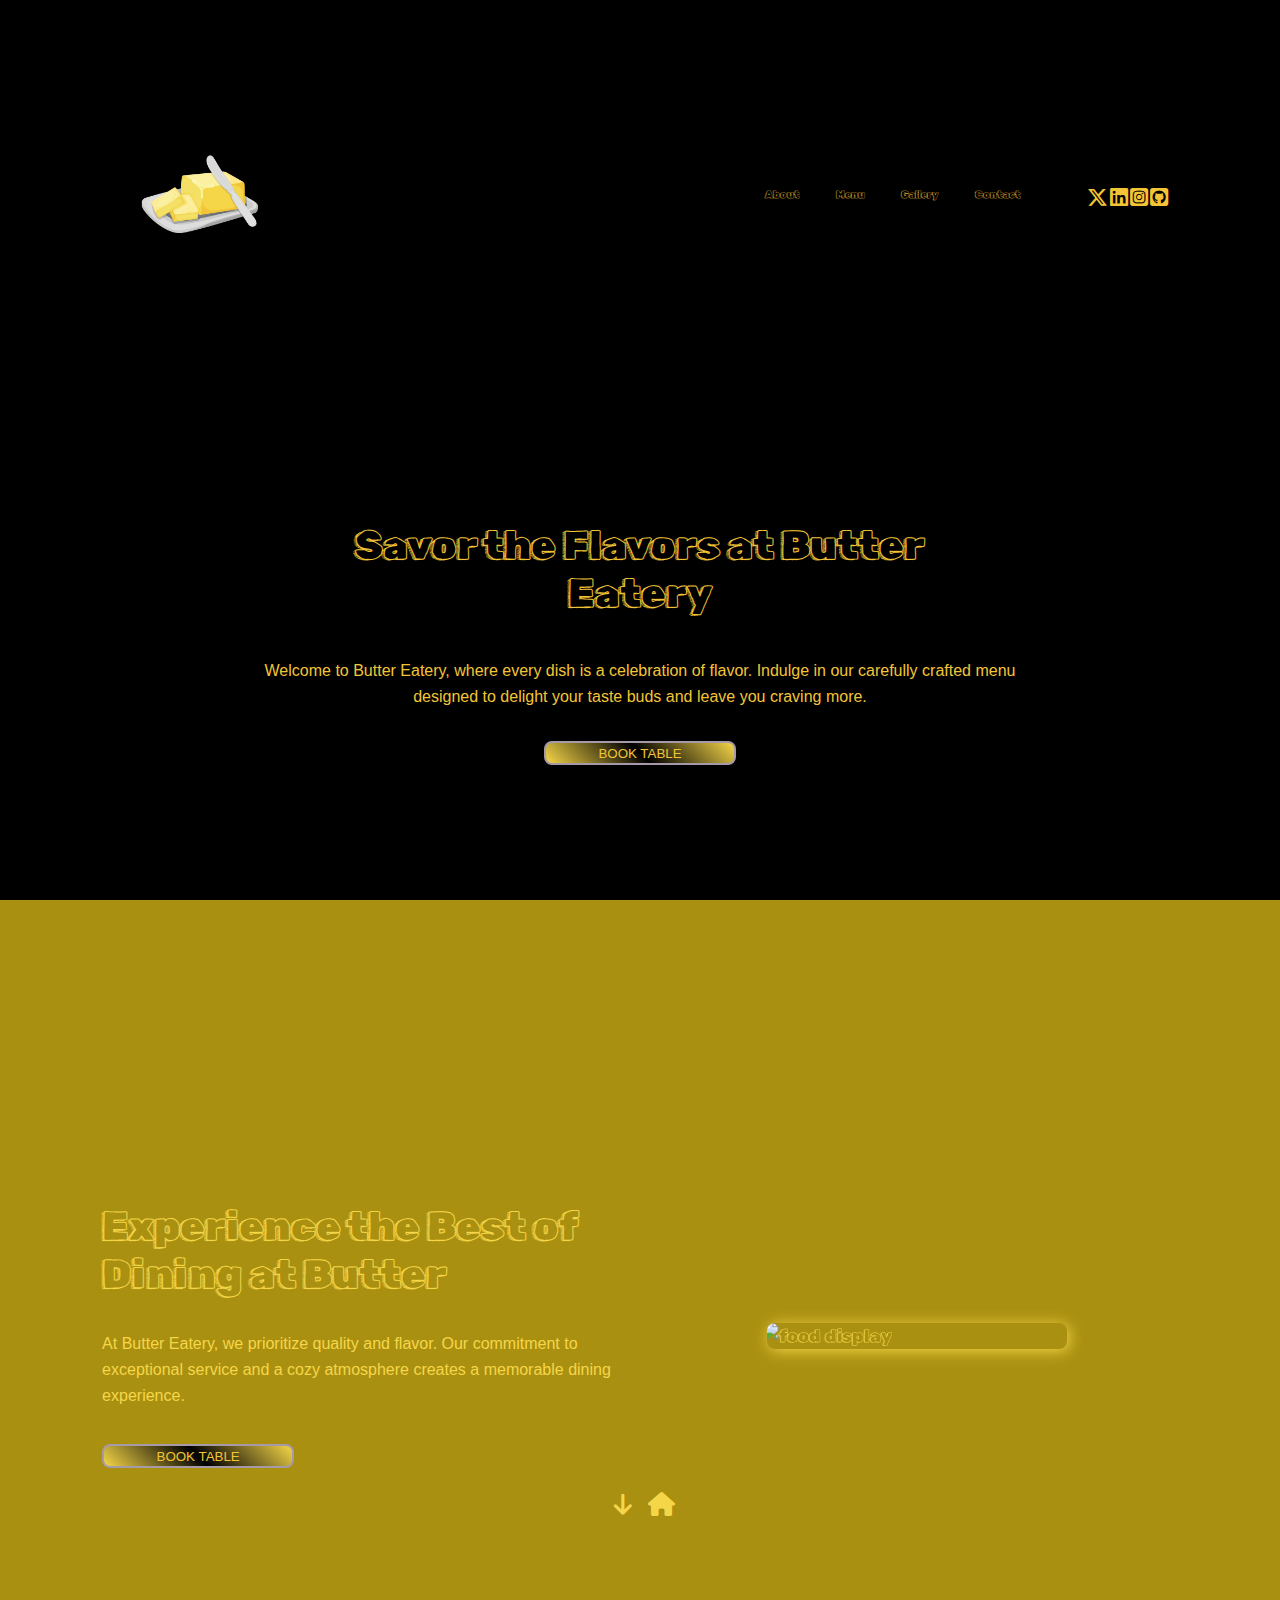
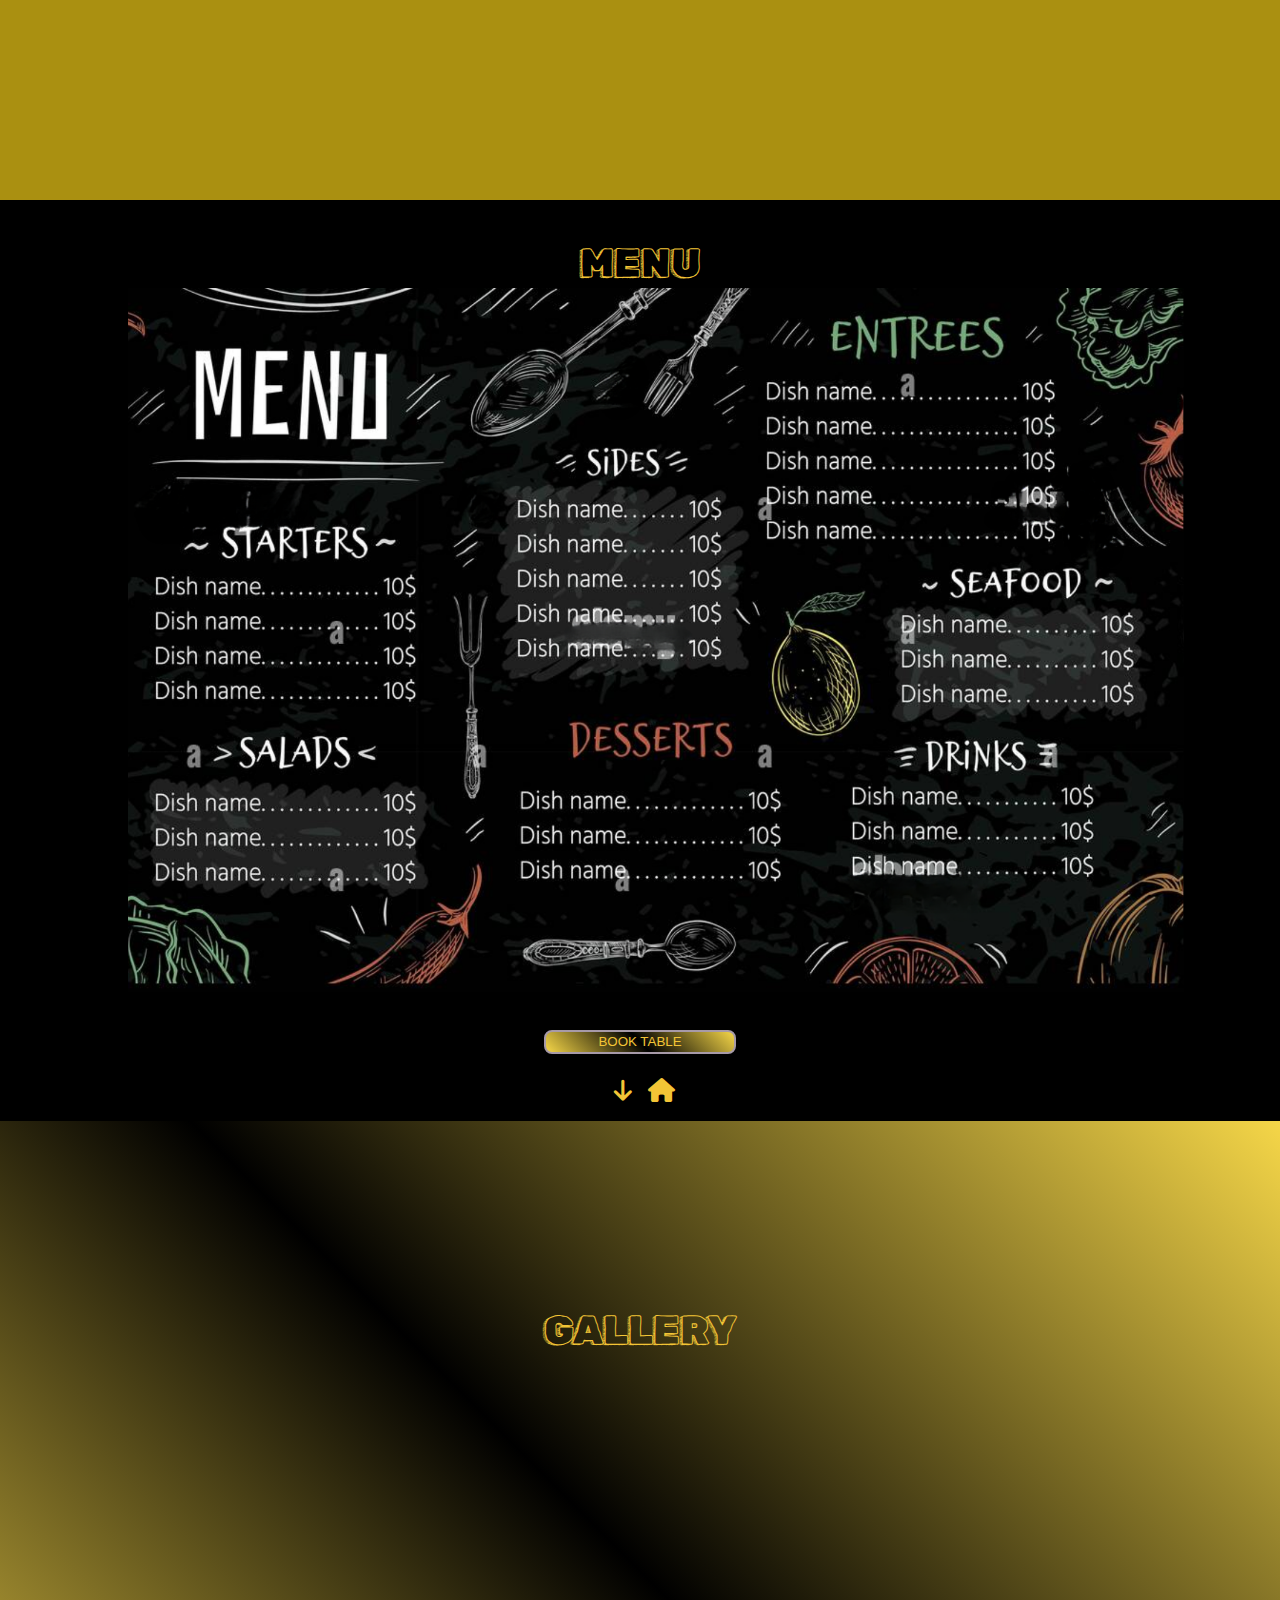
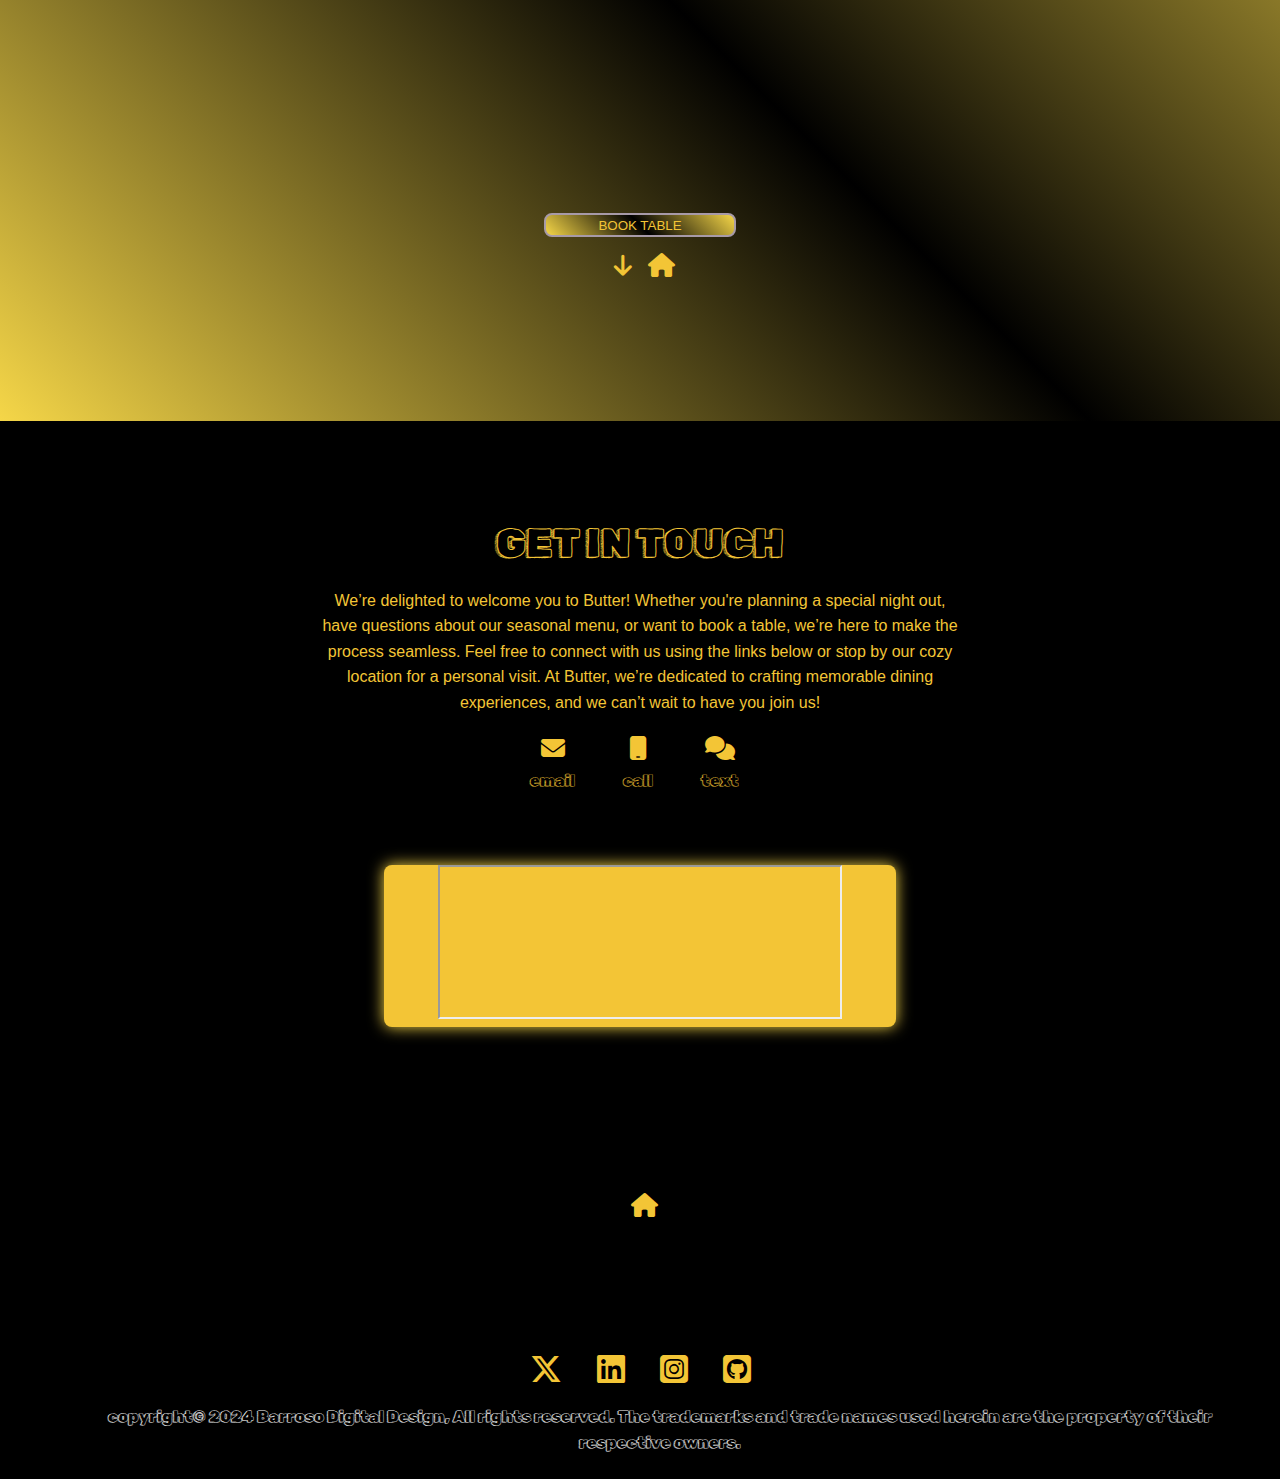
==== index.html @ 07444aaa "initial commit" ====
<!DOCTYPE HTML>
<html>
	<head>
		<title>Butter Eatery</title>
		<meta charset="utf-8" />
		<meta name="Barroso Digital Design" content="Website design and development brand">
		<meta http-equiv="content-type" content="text/html;charset=utf-8" />
		<meta name="viewport" content="width=device-width, initial-scale=1, user-scalable=no" />
		<link rel="preconnect" href="https://fonts.googleapis.com">
		<link rel="preconnect" href="https://fonts.gstatic.com" crossorigin>
		<link href="https://fonts.googleapis.com/css2?family=Rubik+Doodle+Shadow&display=swap" rel="stylesheet">
		<link href="https://fonts.googleapis.com/css2?family=Source+Code+Pro:wght@600&display=swap" rel="stylesheet">
		<link rel="stylesheet" href="https://cdnjs.cloudflare.com/ajax/libs/font-awesome/6.5.2/css/all.min.css">
		<link rel="stylesheet" href="normalize.css">
		<link rel="stylesheet" href="style.css"/>
		<noscript><link rel="stylesheet" href="assets/css/noscript.css" /></noscript>
		<script src="/main.js"></script>
	</head>
	<body class="is-preload">
		<!-- Header -->

		
		<section id="home">

			<header>
				<nav id="navBar">
					<div class="logoContainer">
						<div  class="myLogo">
							<span><img src="images/butterSiteLogo.png" alt=""></span>
							<!-- <img src="images/barrosodigitallogopng.png" alt=""> -->
						</div>
					</div>
					<div class="desktop">
						<ul>
							<li><a href="#about">About</a></li>
							<!-- <li><a href="#faq" >FAQs</a></li> -->
							<li><a href="#services">Menu</a></li>
							<li><a href="#gallery">Gallery</a></li>
							<li><a href="#contactMe" >Contact</a></li>
							<!-- <li><a href="spanish.html" >Espa&ntilde;ol</a></li> -->
							<div class="faFonts">
								<a href="https://x.com/dannydevelops82" target="_blank"  rel="noopener" class="fa-brands fa-x-twitter fa-2x"><span class="label"></span></a>
								<a href="https://www.linkedin.com/in/daniel-barroso82/" target="_blank"  rel="noopener" class="fa-brands fa-linkedin fa-2x"><span class="label"></span></a>
								<a href="https://www.instagram.com/danny.develops" class="fa-brands fa-square-instagram fa-2x" target="_blank"  rel="noopener"><span class="label"></span></a>
								<a href="https://github.com/barroso2223" target="_blank"  rel="noopener" class="fa-brands fa-square-github fa-2x"><span class="label"></span></a>
							</div>
						</ul> 
					</div>
	
					<!-- <div class="hamburgerMenu"><i class="fa fa-bars" aria-hidden="true"></i>
						<div class="hamburgerMenuCard">
							<div class="hamburgerContent">
								<ul>
									<li><a href="#about">Why Me</a></li>
									<li><a href="#faq" >FAQs</a></li>
									<li><a href="#packages">Our Plans</a></li>
									<li><a href="#contactMe" >Contact</a></li>
									<li><a href="spanish.html" >Espa&ntilde;ol</a></li>
									<li><a href="https://x.com/dannydevelops82" target="_blank"  rel="noopener" class="fa-brands fa-x-twitter fa-2x"><span class="label"></span></a></li>
									<li><a href="https://www.linkedin.com/in/daniel-barroso82/" target="_blank"  rel="noopener" class="fa-brands fa-linkedin fa-2x"><span class="label"></span></a></li>
									<li><a href="https://www.instagram.com/danny.develops" class="fa-brands fa-square-instagram fa-2x" target="_blank"  rel="noopener"><span class="label"></span></a></li>
									<li><a href="https://github.com/barroso2223" target="_blank"  rel="noopener" class="fa-brands fa-square-github fa-2x"><span class="label"></span></a></li>
								</ul>
							</div>
						</div>
					</div> -->
				</nav>
			</header>
			<div class="container">
                <!-- <div class="splitLeft">
                    <div class="imgContainer">
                        <span class="image fit"><img src="images/6.png" alt="" /></span>
                    </div>
					
                </div> -->
				<div class="main">
					<h1>Savor the Flavors at Butter Eatery</h1>
					<p>Welcome to Butter Eatery, where every dish is a celebration of flavor. Indulge in our carefully crafted menu designed to delight your taste buds and leave you craving more.</p>
                    <button class="themeBtn">
						<div>
							<a href="#contactMe" >BOOK TABLE</a>
						</div>
					</button>
				</div>
			</div>

			<!-- <video src="videos/Tattoing2.mp4" autoplay muted loop playsinline></video> -->
			<!-- <video src="Videos/WebdevelopmentlargenewWebm.webm" autoplay muted loop playsinline></video> -->
			 
		</section>
			

		<!-- about -->
		<section id="about">
			<div class="split">
				<div class="splitLeft">
					<h2>Experience the Best of Dining at Butter</h2>
					<p>At Butter Eatery, we prioritize quality and flavor. Our commitment to exceptional service and a cozy atmosphere creates a memorable dining experience.</p>
					<button class="themeBtn">
						<div><a href="#contactMe" >BOOK TABLE</a></div>
						
					</button>
				</div>
				<div class="splitRight">
					<div class="imgCard">
						<img src="images/butterySpread.png" alt="food display">
					</div>
						
					
				</div>
			</div>
			<ul id="nextPageIcons">
				<li><a href="#services" id="downArrow" class="fa fa-arrow-down"></a></li>
				<li><a href="#home" id="faHome" class="fa fa-home"></a></li>
			</ul>
		</section>

		<!-- services -->
		<section id="services">
<!-- 
            <video src="videos/tatnpierce.mp4" autoplay muted loop playsinline></video> -->
			<!-- <video src="Videos/WebdevelopmentlargenewWebm.webm" autoplay muted loop playsinline></video> -->

			<div class="split">
				<div class="title main">
					<h2>MENU</h2> 
					<div class="menuCard">
						<div>
							<span><img src="images/menu1.png" alt="menu"></span>
						</div>
					</div>
					<button class="themeBtn">
						<div><a href="#contactMe" >BOOK TABLE</a></div>
						
					</button>
				</div>
				
			</div>
			<ul id="nextPageIcons">
				<li><a href="#gallery" id="downArrow" class="fa fa-arrow-down"></a></li>
				<li><a href="#home" id="faHome" class="fa fa-home"></a></li>
			</ul>
		</section>

		<!-- <div class="borderShape"></div> -->
		
		<section id="gallery">
			<div>
				<div>
					<h2>GALLERY</h2>
					<div class="wrapperContainer">
						<div class="wrapper"> 
							<div class="itemLeft item1 itemCard"><img src="images/food1.png" srcset="" loading="lazy" decoding="async" alt="cake image"></div> 
							<div class="itemLeft item2 itemCard"><img src="images/food2.png" loading="lazy" decoding="async" alt="cake image"></div> 
							<div class="itemLeft item3 itemCard"><img src="images/food3.png" loading="lazy" decoding="async" alt="cake image"></div> 
							<div class="itemLeft item4 itemCard"><img src="images/food4.png" loading="lazy" decoding="async" alt="cake image"></div> 
							<div class="itemLeft item5 itemCard"><img src="images/food5.png" loading="lazy" decoding="async" alt="cake image"></div> 
							<div class="itemLeft item6 itemCard"><img src="images/food6.png" loading="lazy" decoding="async" alt="cake image"></div> 
							<div class="itemLeft item7 itemCard"><img src="images/food7.png" loading="lazy" decoding="async" alt="cake image"></div> 
							<div class="itemLeft item8 itemCard"><img src="images/food8.png" loading="lazy" decoding="async" alt="cake image"></div> 
						</div> 
						
						<div class="wrapper"> 
							<div class="itemRight item1 itemCard"><img src="images/food1.png" loading="lazy" decoding="async" alt="cake image"></div> 
							<div class="itemRight item2 itemCard"><img src="images/food2.png" loading="lazy" decoding="async" alt="cake image"></div> 
							<div class="itemRight item3 itemCard"><img src="images/food3.png" loading="lazy" decoding="async" alt="cake image"></div> 
							<div class="itemRight item4 itemCard"><img src="images/food4.png" loading="lazy" decoding="async" alt="cake image"></div> 
							<div class="itemRight item5 itemCard"><img src="images/food5.png" loading="lazy" decoding="async" alt="cake image"></div> 
							<div class="itemRight item6 itemCard"><img src="images/food6.png" loading="lazy" decoding="async" alt="cake image"></div> 
							<div class="itemRight item7 itemCard"><img src="images/food7.png" loading="lazy" decoding="async" alt="cake image"></div>
							<div class="itemRight item8 itemCard"><img src="images/food8.png" loading="lazy" decoding="async" alt="cake image"></div> 
						</div>
					</div>
					<button class="themeBtn">
						<div><a href="#contactMe" >BOOK TABLE</a></div>
						
					</button>
				</div>
				
			</div>
			
			<!-- <div class="galleryGrid">
				<div class="galleryCard">
					<img src="images/1.png" alt="">
				</div>
				<div class="galleryCard">
					<img src="images/2_1.png" alt="">
				</div>
				<div class="galleryCard">
					<img src="images/3.png" alt="">
				</div>
				<div class="galleryCard">
					<img src="images/4_1.png" alt="">
				</div>
			</div> -->
			<ul id="nextPageIcons">
				<li><a href="#contactMe" id="downArrow" class="fa fa-arrow-down"></a></li>
				<li><a href="#home" id="faHome" class="fa fa-home"></a></li>
			</ul>
		</section>

		<!-- faq -->
		<!-- <section id="faq" class="main style2">
            <h2>FAQs</h2>
			<div class="accordion">
				<div>
					<input type="checkbox" name="faqAccordion" id="question1" class="accordionInput" checked>
                    <label class="accordionLabel" for="question1">1. “I’m not sure if I need a new website right now.”</label>
                    <div class="accordionContent">
                        <p>Your website is the digital storefront of your business. If it’s not making a great first impression, you’re losing potential customers. Let’s chat and see how a fresh, modern design could drive more business your way.</p>
                    </div>
				</div>
				<div>
					<input type="checkbox" name="faqAccordion" id="question2" class="accordionInput">
                    <label class="accordionLabel" for="question2">2. “I don’t have the budget for a new website.”</label>
                    <div class="accordionContent">
                        <p>A great website doesn’t have to break the bank. We offer scalable solutions tailored to fit your budget, ensuring you get the most value for your investment. Let’s discuss options that work for you.</p>
                    </div>
				</div>
				<div>
					<input type="checkbox" name="faqAccordion" id="question3" class="accordionInput">
                    <label class="accordionLabel" for="question3">3. “I can build my own website using a template.”</label>
                    <div class="accordionContent">
                        <p>Templates are great for getting started, but they can only take you so far. Our custom designs are built to reflect your unique brand and drive results. A consultation will show you the difference a professional touch can make.</p>
                    </div>
				</div>
				<div>
					<input type="checkbox" name="faqAccordion" id="question4" class="accordionInput">
                    <label class="accordionLabel" for="question4">4. “I’m worried about the time it will take to build a new site.”</label>
                    <div class="accordionContent">
                        <p>We understand that your time is valuable. Our streamlined process ensures that your new website is delivered efficiently without compromising quality. Let’s talk about a timeline that works for you.</p>
                    </div>
				</div>
				<div>
					<input type="checkbox" name="faqAccordion" id="question5" class="accordionInput">
                    <label class="accordionLabel" for="question5">5. “I’ve worked with other designers before and wasn’t satisfied.”</label>
                    <div class="accordionContent">
                        <p>We get it, finding the right fit can be challenging. Our approach is different: We listen, collaborate, and keep you in the loop every step of the way. Let’s meet and see if we're the right match to bring your vision to life.</p>
                    </div>
				</div>
				<div>
					<input type="checkbox" name="faqAccordion" id="question6" class="accordionInput">
                    <label class="accordionLabel" for="question6">6. “My current website works fine; why change it?”</label>
                    <div class="accordionContent">
                        <p>A website that “works fine” is missing opportunities to excel. In today’s competitive market, you need a site that not only works but stands out. Let’s discuss how we can elevate your online presence.</p>
                    </div>
				</div>
				<div>
					<input type="checkbox" name="faqAccordion" id="question7" class="accordionInput">
                    <label class="accordionLabel" for="question7">7. “I don’t have time to think about a new website.”</label>
                    <div class="accordionContent">
                        <p>Your time is precious, which is why we handle everything for you—from design to launch—so you can focus on what you do best. Let’s chat about how we can take this off your plate and deliver results.</p>
                    </div>
				</div>
				<div>
					<input type="checkbox" name="faqAccordion" id="question8" class="accordionInput">
                    <label class="accordionLabel" for="question8">8. “I’m concerned about ongoing maintenance and support.”</label>
                    <div class="accordionContent">
                        <p>We offer comprehensive support and maintenance packages to keep your site running smoothly long after launch. Let’s discuss how we can ensure your website stays up-to-date and hassle-free.</p>
                    </div>
				</div>
				<div>
					<input type="checkbox" name="faqAccordion" id="question9" class="accordionInput">
                    <label class="accordionLabel" for="question9">9. “I’m not tech-savvy, so I’m worried I won’t understand the process.”</label>
                    <div class="accordionContent">
                        <p>We pride ourselves on making the complex simple. We’ll guide you through every step, in plain language, ensuring you feel confident and informed throughout the entire process. Let’s have a conversation about how we can make this easy for you.</p>
                    </div>
				</div>
				<div>
					<input type="checkbox" name="faqAccordion" id="question10" class="accordionInput">
                    <label class="accordionLabel" for="question10">10. “I’m just browsing right now, not ready to commit.”</label>
                    <div class="accordionContent">
                        <p>No pressure—our consultation is just a conversation to explore possibilities. You’ll walk away with valuable insights, whether you’re ready to move forward or not. Let’s talk about how we can help when the time is right.</p>
                    </div>
				</div>
			</div>
			<ul id="nextPageIcons">
				<li><a href="#packages" id="downArrow" class="fa fa-arrow-down"></a></li>
				<li><a href="#home" id="faHome" class="fa fa-home"></a></li>
			</ul>
		</section> -->
		

		<!-- contact me -->
		<section id="contactMe" class="main style2 special">
			<div class="container">
				<div class="major">
                    <h2>GET IN TOUCH</h2>
				</div>
				<p>We’re delighted to welcome you to Butter! Whether you're planning a special night out, have questions about our seasonal menu, or want to book a table, we’re here to make the process seamless. Feel free to connect with us using the links below or stop by our cozy location for a personal visit. At Butter, we’re dedicated to crafting memorable dining experiences, and we can’t wait to have you join us!</p>

				<div class="contactLinks">
					<div class="contactGrid">
						<ul class="actions special contactContainer">
							<li><i class="fa fa-envelope fa-4x faIcon"></i><a href="mailto:danny.develops@gmail.com" target="_blank" rel="noopener" class="button wide buttons">email</a></li>
							<li><i class="fa fa-mobile fa-4x faIcon"></i><a href="tel:7868739593" target="_blank" rel="noopener" class="button wide buttons">call</a></li>
							<li><i class="fa fa-comments fa-4x faIcon"></i><a href="sms:7868739593" target="_blank" rel="noopener" class="button wide buttons">text</a></li>
						</ul>
					</div>
					<div class="map">
						<iframe src="https://www.google.com/maps/embed?pb=!1m18!1m12!1m3!1d3581.381536938871!2d-80.32336192591642!3d26.151700977109027!2m3!1f0!2f0!3f0!3m2!1i1024!2i768!4f13.1!3m3!1m2!1s0x88d908feeaeded1f%3A0x29c1bf6101ce3a42!2sSawgrass%20Mills!5e0!3m2!1sen!2sus!4v1729861483589!5m2!1sen!2su" allowfullscreen="" loading="lazy" referrerpolicy="no-referrer-when-downgrade"></iframe>
					</div>
				</div>
			</div>
			<ul id="nextPageIcons">
				<li><a href="#home" id="faHome" class="fa fa-home"></a></li>
			</ul>
		</section>

			
		<!-- Footer -->
		<section id="footer">
			<a href="https://x.com/dannydevelops82" target="_blank" rel="noopener" class="fa-brands fa-x-twitter fa-2x"><span class="label"></span></a>
			<a href="https://www.linkedin.com/in/daniel-barroso82/" target="_blank" rel="noopener" class="fa-brands fa-linkedin fa-2x"><span class="label"></span></a>
			<a href="https://www.instagram.com/danny.develops" target="_blank" rel="noopener" class="fa-brands fa-square-instagram fa-2x"><span class="label"></span></a>
			<a href="https://github.com/barroso2223" target="_blank" rel="noopener" class="fa-brands fa-square-github fa-2x"><span class="label"></span></a>
			<ul class="copyright">
				<li>copyright&copy; 2024 Barroso Digital Design, All rights reserved. The trademarks and trade names used herein are the property of their respective owners.</li>
			</ul> 
		</section>
	</body>
</html>
---- style.css ----
@import url("https://fonts.googleapis.com/css?family=Source+Sans+Pro:300,300italic,400,400italic");

:root {
	--clrTheme1: rgb(245, 214, 72);
	--clrTheme2: rgb(243, 197, 54);
    --clrHomeText: rgb(43, 59, 113);
	--clrMain100: white;
	--clrMain300: rgb(167, 154, 168);
	--clrMain900: black;
    --bgaccent: rgb(170, 144, 17);
    --collageBorder: rgb(211, 177, 93);
	--ombreTheme: linear-gradient(45deg, var(--clrTheme1), var(--clrMain900), var(--clrTheme1));

	

	--ffTheme: "Rubik Doodle Shadow", system-ui, monospace, Helvetica, sans-serif;
	--ffAccent: Arial, Helvetica, sans-serif;

	--fsMain: clamp(.75rem, 3vw, 1rem);
	--fsSpecial: clamp(1rem, 3vw, 1.5rem);
	--fsSectionHeader: clamp(2rem, 6vw, 3rem);
	--fsContentHeader: clamp(1.5rem, 5vw, 2.5rem);
	--fsContentHeaderMed: clamp(1.5rem, 4.5vw, 2rem);
    --fsNavBar: clamp(.5rem, 2vw, .65rem);
    --logoWidth: clamp(15rem, 5vw, 20rem);
	--serviceLogo: clamp(10rem, 4vw, 15rem);
	--splitWidth: clamp(300px, 50vw, 700px);
    --headerWidth: clamp(300px, 70vw, 900px;)
}

*,
*::before,
*::after {
    box-sizing: border-box;
}

body {
    font-family: var(--ffTheme);
    font-weight: 400;
    font-size: var(--fsMain);
    line-height: 1.6;
	background: url(images/background.png);
    background-size: cover;
	padding: 0;
	margin: 0;
	overflow-x: hidden;
}

a {
    text-decoration: none;
    list-style: none;
}

h1,
h2,
h3,
p { 
    margin: 0; 
	line-height: 1.6;
} 

h1,
h2 {
    font-family: var(--ffTheme);
    font-weight: 400;
    line-height: 1.2;
    font-size: var(--fsContentHeader);
}

h3 {
	font-size: var(--fsContentHeaderMed);
}

p, 
span {
    font-family: var(--ffAccent);
    font-size: var(--fsMain);
}

header nav ul li {
    font-size: var(--fsNavBar);
}

h2, 
h3,
p {
    margin-bottom: .25rem;
}

.fa {
	color: var(--ffAccent);
	font-size: 1.5rem;
	place-content: center;
	text-align: center;
}

.fa:hover {
	color: var(--clrTheme2);
}

.title {
	display: grid;
	place-items: center;
}

.imgContainer {
	max-width: 100%;
	height: auto;
	border-radius: .5rem;
	margin: auto;
}

.imgCard {
	box-shadow: 2px 2px 15px var(--clrTheme2);
	border-radius: .5rem;
}

#nextPageIcons {
	display: flex;
	justify-content: center;
    gap: 1rem;
	margin: 0 auto;
	color: var(--clrTheme2);
    padding-right: 2rem;
}

#nextPageIcons a:hover {
	color: var(--clrMain300);
}

img {
	width: 100%;
	height: 100%;
	object-fit: cover;
}

ul {
	text-decoration: none;
	list-style: none;
}

.hamburgerMenu {
	display: none;
}

.desktop {
	display: block;
}

#home,
#gallery,
#testimonial,
#faq,
#services,
#contactMe,
#about {
	max-width: 100dvw;
	min-height: 100dvh;
	padding: 1rem 4rem;
	margin: 0 auto;
	overflow-x: hidden;
	display: grid;
    background: var(--clrMain100);
	place-items: center;
    position: relative;
    z-index: 1;
}

#gallery::before,
#testimonial::before,
#faq::before,
#about::before,
#contactMe::before {
	content: '';
    position: absolute;
    background: url(images/background.png);
    background-size: cover;
    background-blend-mode: overlay;
    opacity: .7;
    inset: 0;
    z-index: -1;
}

#faq,
#services,
#gallery,
#contactMe,
#about {
	padding-top: 2rem;
}

/* .button,
button,  {
	width: 12rem;
	height: 1.5rem;
	border-radius: .5rem;
	border: 1px solid var(--clrMain100);
	background: var(--clrMain900);
	color: var(--clrMain100);
	text-decoration: none;
	list-style: none;
} */

.themeBtn {
	width: 12rem;
	height: 1.5rem;
	border: 2px solid var(--clrMain300);
	border-radius: .5rem;
	color: var(--clrTheme2);
	background: var(--ombreTheme);
	margin-top: 2rem;
}

.themeBtn:hover {
	color: var(--clrMain300);
	box-shadow: 2px 2px 10px var(--clrMain300);
}

button div a {
	text-decoration: none;
	list-style: none;
    color: var(--clrTheme2);
}

button div a:hover {
	color: var(--clrMain300);
}

/* header nav */
header {
	padding: 0;
	margin-bottom: .5rem;
	display: flex;
	justify-content: center;
	align-content: center;
	max-width: 100dvw;
	height: clamp(75px, 18vh, 130px);
	font-size: var(--fsNavBar);
	margin-top: .25rem;
}

nav {
	display: flex;
	justify-content: center;
	align-items: center;
	width: 90dvw;
	min-height: 20dvh;
	gap: 1rem;
	font-size: var(--fsNavBar);
}
nav * {
	text-decoration: none;
	color: var(--clrTheme2);
	font-size: var(--fsNavBar);
}

#navBar {
	display: flex;
	justify-content: space-between;
	padding: 0 1rem;
}

nav ul { 
	list-style: none; 
	padding: 0; 
	margin: 0; 
	display: flex; 
	justify-content: center; 
	flex-wrap: wrap; 
	text-decoration: none;
	font-size: var(--fsNavBar);
	height: 12dvh;
	max-width: 90dvw;
	margin: auto;
} 

nav ul li { 
	margin: 0 10px; 
	margin-top: .75rem;
	text-decoration: none;
	color: var(--clrTheme1);
	font-size: var(--fsNavBar);
	display: flex;
	justify-content: center;
	overflow: hidden;
	width: fit-content;
	height: fit-content;
	padding: 0 .5rem;
}

#navBar ul li:hover,
#navBar ul a:hover {
	color: var(--clrTheme2);
}

.desktop {
	display: flex;
	justify-content: space-between;
	align-items: center;
}

.logoContainer {
	width: var(--logoWidth);
	top: 0;
	left: 0;
}

.myLogo {
	width: var(--logoWidth);
	height: 5rem;
	object-fit: cover;
}

.myLogo img {
	width: fit-content;
	object-fit: cover;
	inset: 0;
	margin: -1rem;
}

nav .faFonts {
	padding-left: 1rem;
	padding-top: .75rem;
	margin: 0 2rem;
	font-size: var(--fsNavBar);
}

/* home */

#home {
	min-height: 100dvh;
	max-width: 100dvw;
	color: var(--clrTheme2);
	background: var(--clrMain900);
	position: relative;
	text-align: center;
    z-index: 1;
	display: grid;
	place-items: center;
}

#home::before {
    content: "";
    position: absolute;
    background: url(images/background.png);
    background-size: cover;
    inset: 0;
    z-index: -1;
}

/* #home video {
	position: absolute;
	top: 0;
	right: 0;
	width: 100%;
	height: 100%;
	object-fit: cover;
	object-position: center;
    opacity: .4;
	z-index: -2;
} */

#home .logoContainer {
	margin-bottom: 4rem;
    animation: 2s ease-in logoFade;
    z-index: 1;
    margin-top: 1.5rem;
}

@keyframes logoFade {
   from {
    transform: translateX(-800px);
    opacity: 0;
   } to {
    transform: translateX(0);
    opacity: 1;
   }
    
}

#home .container h1 {
	text-align: center;
	margin: auto;
	width: clamp(200px, 50vw, 800px);
	padding-top: .5rem;
	margin-bottom: 2rem;
}

#home .container p {
	text-align: center;
	margin: auto;
	width: clamp(250px, 60vw, 900px);
	padding-top: .5rem;
}


.split {
	display: grid;
	place-items: center;
	place-self: center;
	grid-template-columns: repeat(auto-fit, minmax(300px, 1fr));
	gap: 2rem;
	padding: .5rem 2rem ;
}

.splitLeft,
.splitRight {
	min-width: 300px;
}
	
#about {
	min-height: 100dvh;
	max-width: 100dvw;
	display: grid;
    gap: 1rem;
	text-align: left;
    place-items: center;
	place-content: center;
	margin: auto;
	background: var(--bgaccent);
	color: var(--clrTheme1);
    overflow: hidden;
    position: relative;
	/* line-height: 1.3; */
	z-index: 1;
}

#about .imgCard {
	overflow: hidden;
    box-shadow: 2px 2px 15px var(--clrTheme1);
} 

#about img {
	scale: 1.1;
}

#about h2 {
	margin-bottom: 2rem;
}

#about .split {
	display: grid;
    grid-template-columns: repeat(auto-fit, minmax(300px, 1fr));
    place-content: center;
}

#about .splitLeft {
	display: grid;
	place-content: center;
}

#about #nextPageIcons {
    color: var(--clrTheme1);
}

#services {
	min-height: 100dvh;
	max-width: 100dvw;
	display: grid;
    gap: 1rem;
	text-align: center;
    place-items: center;
	place-content: center;
	/* margin: auto; */
    grid-template-columns: repeat(auto-fit, minmax(100%, 1fr));
	background: var(--clrMain900);
	color: var(--clrTheme2);
    overflow: hidden;
    position: relative;
	line-height: 1.3;
    padding-top: -5rem;
	z-index: 1;
}
/* 
#services::before {
    border: 1px solidfire   ;
    content: '';
    position: absolute;
    background: url('images/menu.png');
    background-size: cover;
    inset: 3em 60px 15px;
    display: grid;
    place-content: center;
    scale: .7;
    z-index: -1;
    opacity: 1;
} */

#services h2 {
	text-align: center;
	margin: auto;
	width: clamp(200px, 50vw, 800px);
}

#services .menuCard {
    /* width: 80dvw;
    height: 60dvh; */
    padding-left: 2rem;
}

#services span {
    width: fit-content;
    height: fit-content;
}

#services img {
    width: 100%;
    height: 100%;
}



#gallery {
	min-height: 100dvh;
	max-width: 100dvw;
	display: grid;
    gap: 1rem;
	text-align: center;
    place-items: center;
	place-content: center;
	margin: auto;
	background: var(--ombreTheme);
	color: var(--clrTheme2);
    position: relative;
	/* line-height: 1.3; */
	z-index: 1;
}

/* .galleryGrid {
	display: grid;
	grid-template-columns: repeat(auto-fit, minmax(400px, 1fr));
	place-items: center;
	padding: 0 3rem;
	gap: 1rem;
} */

#gallery h2 {
	padding: 2rem;
	text-align: center;
}

.wrapperContainer {
    margin: 0 2rem;
    overflow: hidden;
    mask: linear-gradient(
        to left,
        rgba(0,0,0,0),
        rgba(0,0,0,1) 20%,
        rgba(0,0,0,1) 80%,
        rgba(0,0,0,0)
        );
}

.wrapper {
    margin-top: 1rem;
    width: 90dvw; 
    max-width: 1536px;
    margin-inline: auto;
    align-items: center;
    height: 195px;
    padding: 4px 4px;
    margin: 0 3rem;
    position: relative;
    overflow: hidden;
    margin: 0 auto;
    mask: linear-gradient(
    to left,
    rgba(0,0,0,0),
    rgba(0,0,0,1) 20%,
    rgba(0,0,0,1) 80%,
    rgba(0,0,0,0)
    );
}

.wrapper img {
    width: 100%;
    height: 100%;
    object-fit: cover;
}
/* 
.wrapper .itemCard:hover {
    animation-play-state: paused;
    transform: translateZ(20px);
    
} */

@keyframes scrollLeft {
    to {
        left: -200px;
    }
}

@keyframes scrollRight {
    to {
        right: -200px;
    }
}

.itemLeft,
.itemRight {
    width: 200px;
    height: 175px;
    border-radius: .5rem;
    box-shadow: 3px 3px 3px var(--clrMain100);
    overflow: hidden;
    position: absolute;
    animation-timing-function: linear;
    animation-duration: 60s;
    animation-iteration-count: infinite;
}

.itemLeft {
    left: max(calc(200px * 8), 100%);
    animation-name: scrollLeft;
}

.itemRight {
    right: max(calc(200px * 8), calc(100% + 200px));
    animation-name: scrollRight;
}

.item1 {
    animation-delay: calc(60s / 8 * (8 - 1) * -1);
}

.item2 {
    animation-delay: calc(60s / 8 * (8 - 2) * -1);
}

.item3 {
    animation-delay: calc(60s / 8 * (8 - 3) * -1);
}

.item4 {
    animation-delay: calc(60s / 8 * (8 - 4) * -1);
}

.item5 {
    animation-delay: calc(60s / 8 * (8 - 5) * -1);
}

.item6 {
    animation-delay: calc(60s / 8 * (8 - 6) * -1);
}

.item7 {
    animation-delay: calc(60s / 8 * (8 - 7) * -1);
}

.item8 {
    animation-delay: calc(60s / 8 * (8 - 8) * -1);
}


/* .galleryGrid .galleryCard {
	width: minmax(300px, 90dvw);
	height: fit-content;
	border-radius: .5rem;
	margin: 1rem auto;
	display: grid;
	place-items: center;
	margin-bottom: 1rem;
	padding: 0 2rem;
}

.galleryCard img {
	width: 100%;
	height: 100%;
	object-fit: cover;
	border: 2px solid var(--clrMain100);
	border-radius: .5rem;
	box-shadow: 0 0 15px var(--clrMain100);
} */

	
/* #faq,
#Desarrollador {
	background: var(--bgaccent);
	color: var(--clrMain100);
	min-height: 100dvh;
	max-width: 100dvw;
	padding: 2rem;
    display: grid;
    place-items: center;
    position: relative;
    z-index: 1;
} */
/* 
#faq:after,
#Desarrollador:after {
    content: "";
    position: absolute;
    background: url("images/15.png");
    background-size: cover;
    inset: 0;
    opacity: 1;
    z-index: -1;
} */
/* 
#faq h2 {
	padding-bottom: 1rem;
} */

/* .accordion {
    max-width: 800px;
    box-shadow: 0 0 15px var(--clrMain100);
    border-radius: .5rem;
    overflow: hidden;
    background: var(--clrMain900);
}

.accordionLabel,
.accordionContent {
    padding: 14px 20px;
}

.accordionLabel {
    display: block;
    color: var(--clrMain100);
    cursor: pointer;
	border-bottom: 1px solid var(--bgaccent);
    position: relative;
}

.accordionLabel:hover {
    background: rgba(0,0,0,.1);
}

.accordionLabel::after {
    content: "+";
    position: absolute;
    top: 50%;
    transform: translateY(-33%);
    right: 20px;
    width: 12px;
    height: 6px;
    transition: transform .4s;
}

.accordionContent {
    background: var(--bgaccent);
    line-height: 1.6;
    font-size: .85em;
    display: none;
}

.accordionInput {
    display: none;
}

.accordionInput:checked ~ .accordionContent {
    display: block;
} */

/* #faq ul {
	padding-top: 1rem;
} */

#contactMe {
	color: var(--clrTheme2);
	background: var(--clrMain900);
	min-height: 100dvh;
	max-width: 100dvw;
	display: grid;
	text-align: center;
	place-items: center;
	position: relative;
    padding-bottom: 2rem;
    z-index: 1;
}

#contactMe::before {
    content: "";
    position: absolute;
    background: url('images/inkcolor.png');
    inset: 0;
    opacity: .6;
    z-index: -1;
}

#contactMe h2,
#contactMe p {
	padding-bottom: 1rem;
    width: var(--splitWidth);
}

.contactContainer {
	display: flex;
	margin: 0 auto;
	place-items: center;
}

.contactContainer .fa {
	display: flex;
	flex-direction: column;
}

.contactLinks {
	display: grid;	
	grid-template-columns: repeat(auto-fit, minmax(300px, 1fr));
	place-items: center;
    gap: 4rem;
    padding-bottom: 2rem;
}

.contactGrid {
	width: 300px;
	display: flex;
	padding-right: .5rem;
	margin-right: 3rem;
}

.contactGrid .buttons {
	width: fit-content;
	margin: .5rem .5rem;
	height: fit-content;
	gap: .5rem;
}

.contactGrid li {
	display: flex;
	flex-direction: column;
	margin: 0 1rem;
}

.contactGrid li a {
    text-decoration: none;
	list-style: none;
    color: var(--clrTheme2);
}

.map {
	width: clamp(300px, 40dvw, 600px);
	max-height: 500px;
	background: var(--clrTheme2);
	/* border: 2px solid var(--clrTheme2); */
	box-shadow: 0 0 15px var(--clrTheme1);
	border-radius: .5rem;
	padding: 0 2rem;
	place-items: center;
}

.map iframe {
	width: 90%;
    height: 90%;
}

#footer {
	height: max-content;
	max-width: 100dvw;
	padding: .5rem 2rem;
	background: var(--clrMain900);
	color: var(--clrMain100);
	text-align: center;
	z-index: 1000;
    padding-top: 2rem;
}

#footer a {
	list-style: none;
	text-decoration: none;
	color: var(--clrTheme2);
	padding: 0 1rem;
}

/* keyframes */

#about,
#gallery {
	-webkit-animation: ease-in-out both scrollReveal;
	-moz-animation: ease-in-out both scrollReveal;
	-o-animation: ease-in-out both scrollReveal;
	animation: ease-in-out both scrollReveal;
	animation-timeline: view();
	animation-range: entry 50% cover 50%;
}

@keyframes scrollReveal {
	from {
		opacity: 0;
		transform: translateY(150px);
		transform: translateX(-500px);
	}
	to {
		opacity: 1;
		transform: translateY(0);
		transform: translateX(0);
	}
}
@-webkit-keyframes scrollReveal {
	from {
		opacity: 0;
		transform: translateY(150px);
		transform: translateX(-500px);
	}
	to {
		opacity: 1;
		transform: translateY(0);
		transform: translateX(0);
	}
}
@-moz-keyframes scrollReveal {
	from {
		opacity: 0;
		transform: translateY(150px);
		transform: translateX(-500px);
	}
	to {
		opacity: 1;
		transform: translateY(0);
		transform: translateX(0);
	}
}
@-o-keyframes scrollReveal {
	from {
		opacity: 0;
		transform: translateY(150px);
		transform: translateX(-500px);
	}
	to {
		opacity: 1;
		transform: translateY(0);
		transform: translateX(0);
	}
}


#services,
#contactMe {
	-webkit-animation: ease-in-out both scrollRevealRight;
	-moz-animation: ease-in-out both scrollRevealRight;
	-o-animation: ease-in-out both scrollRevealRight;
	animation: ease-in-out both scrollRevealRight;
	animation-timeline: view();
	animation-range: entry 50% cover 50%;
}

@keyframes scrollRevealRight {
	from {
		opacity: 0;
		transform: translateY(25px);
		transform: translateX(500px);
	}
	to {
		opacity: 1;
		transform: translateY(0);
		transform: translateX(0);
	}
}
@-webkit-keyframes scrollRevealRight {
	from {
		opacity: 0;
		transform: translateY(25px);
		transform: translateX(500px);
	}
	to {
		opacity: 1;
		transform: translateY(0);
		transform: translateX(0);
	}
}
@-moz-keyframes scrollRevealRight {
	from {
		opacity: 0;
		transform: translateY(25px);
		transform: translateX(500px);
	}
	to {
		opacity: 1;
		transform: translateY(0);
		transform: translateX(0);
	}
}
@-o-keyframes scrollRevealRight {
	from {
		opacity: 0;
		transform: translateY(25px);
		transform: translateX(500px);
	}
	to {
		opacity: 1;
		transform: translateY(0);
		transform: translateX(0);
	}
}

/* @media */

@media screen and (max-width: 850px) {
	

	#home,
	#about,
	#services,
	#gallery,
	#contactMe {
		display: grid;
		place-items: center;
		padding: 1rem 1rem;
		margin: auto;
		min-height: 100dvh;
		text-align: center;
	}

	#home header {
		height: 35dvh;
		margin-top: -1rem;
	}

	#home .container {
		margin-bottom: 4rem;
		z-index: 1;
	}

    #navBar {
        display: flex;
		flex-direction: column;
        justify-content: center;
        align-items: center;
        width: 100%;
        height: 100%;
        gap: .5rem;
        font-size: var(--fsNavBar);
		margin: 0 auto;
    }
    #navBar * {
        text-decoration: none;
        color: var(--clrTheme2);
        font-size: .5rem;
    }

	#navBar ul { 
        list-style: none; 
        display: flex; 
        justify-content: center; 
        flex-wrap: wrap; 
        text-decoration: none;
        font-size: .5rem;
        height: 5dvh;
        max-width: 100dvw;
        margin: auto;
		padding-right: .5rem;
		gap: .5rem;
    } 

	#navBar ul .faFonts {
		/* margin-left: 2rem; */
		padding: 0 .5rem;
		scale: 2;
	}

	#navBar ul li { 
        margin: 0 10px; 
        text-decoration: none;
        color: var(--clrMain100);
		font-size: .5rem;
        display: flex;
        justify-content: center;
		width: fit-content;
		height: fit-content;
	}
	
	#navBar ul li:hover,
	#navBar ul a:hover {
		background: var(--clrTheme1);
	}

	.logoContainer {
		width: 20rem;
		height: 5rem;
	}

    .myLogo {
        width: 100%;
		height: 100%;
		display: grid;
		place-content: center;
		object-position: bottom;
    }

    .myLogo img {
        width: 80%;
		height: 80%;
		object-fit: contain;
		object-position: bottom;
		padding-top: 3.5rem;
    }

	.splitLeft,
	.splitRight {
		display: grid;
		place-items: center;
		text-align: center;
		max-width: 80dvw;
		margin: auto;
	}

    .menuCard {
        margin-top: 1rem;
        margin-left: -1.75rem;
    }

    .menuCard img {
        scale: 1.2;
    }

    #contactMe .container {
        display: grid;
        place-content: center;
    }

    #contactMe .container h2,
    #contactMe .container p {
        padding-left: 3rem;
    }

    .contactGrid ul {
        margin-left: 1rem;
    }

    .map {
        margin-top: -1rem;
    }

    .copyright {
        display: grid;
        place-content: center;
        padding-right: 2.5rem;
    }
}
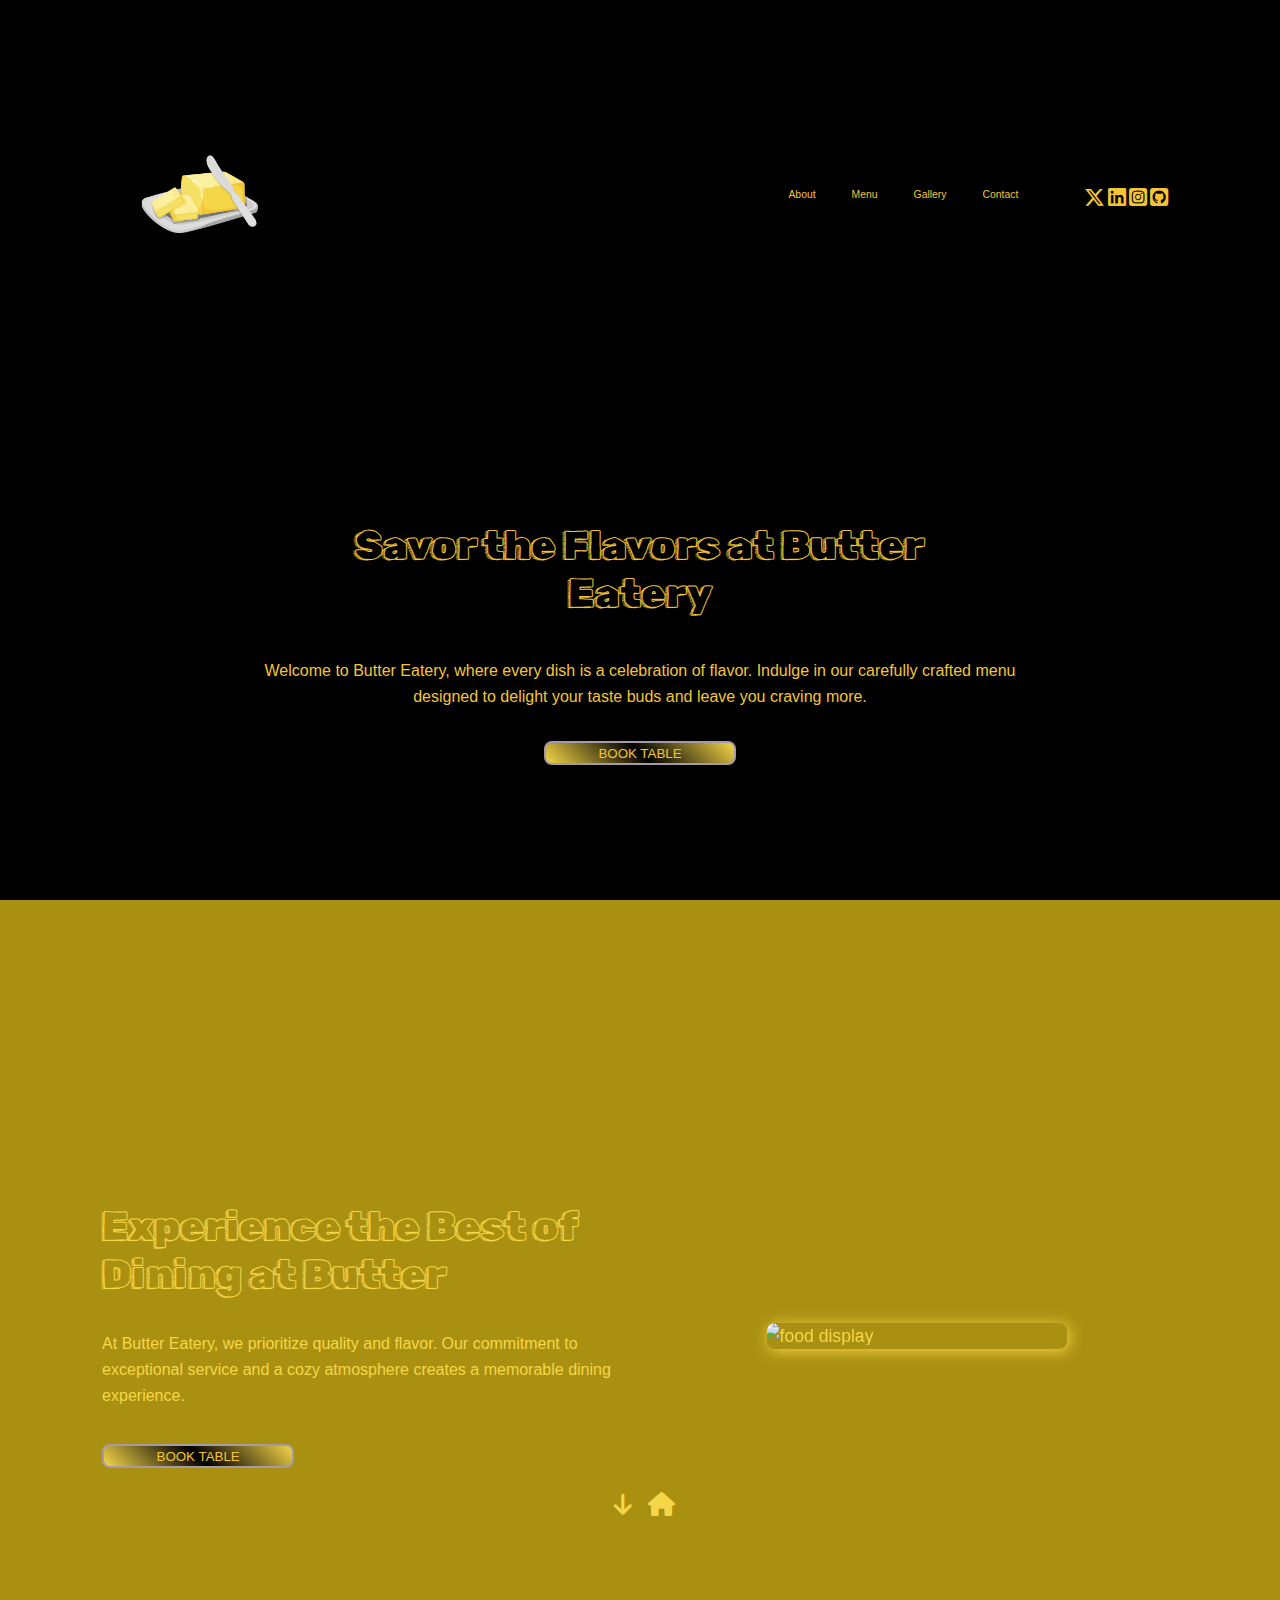
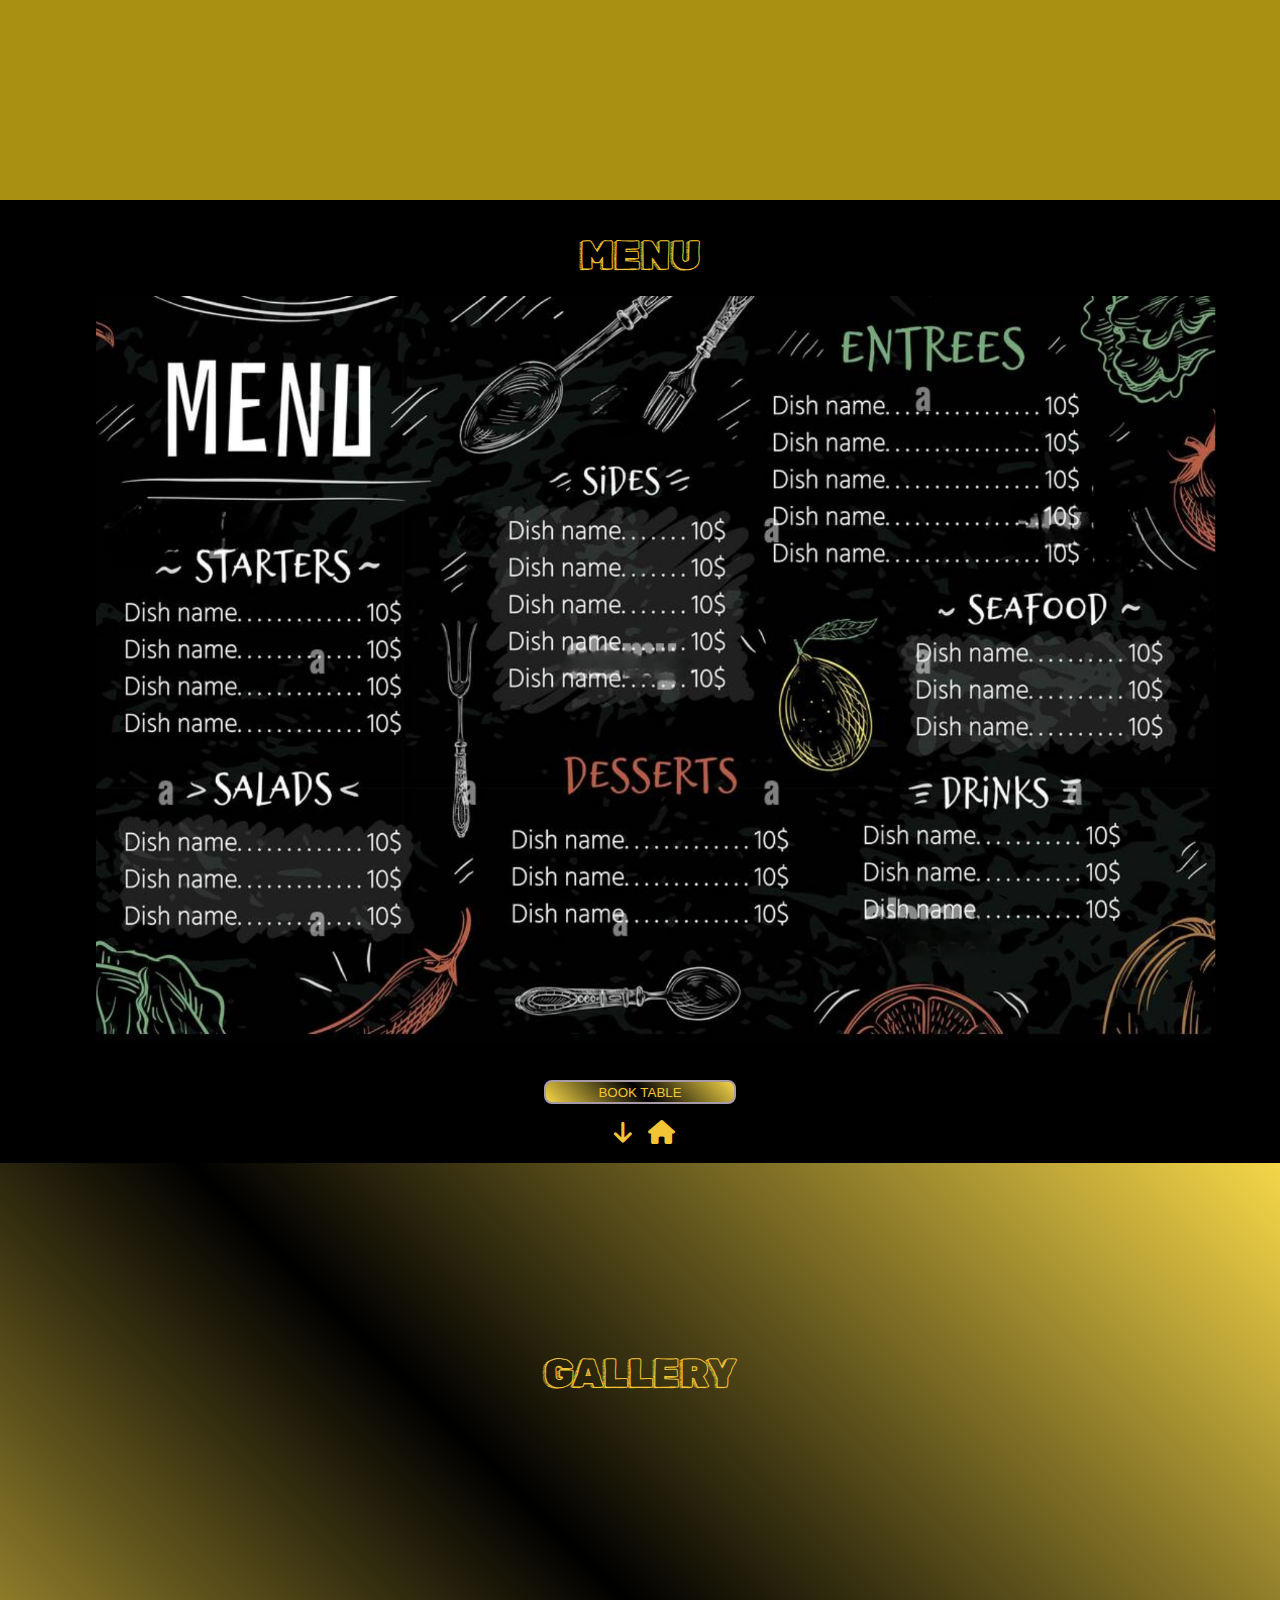
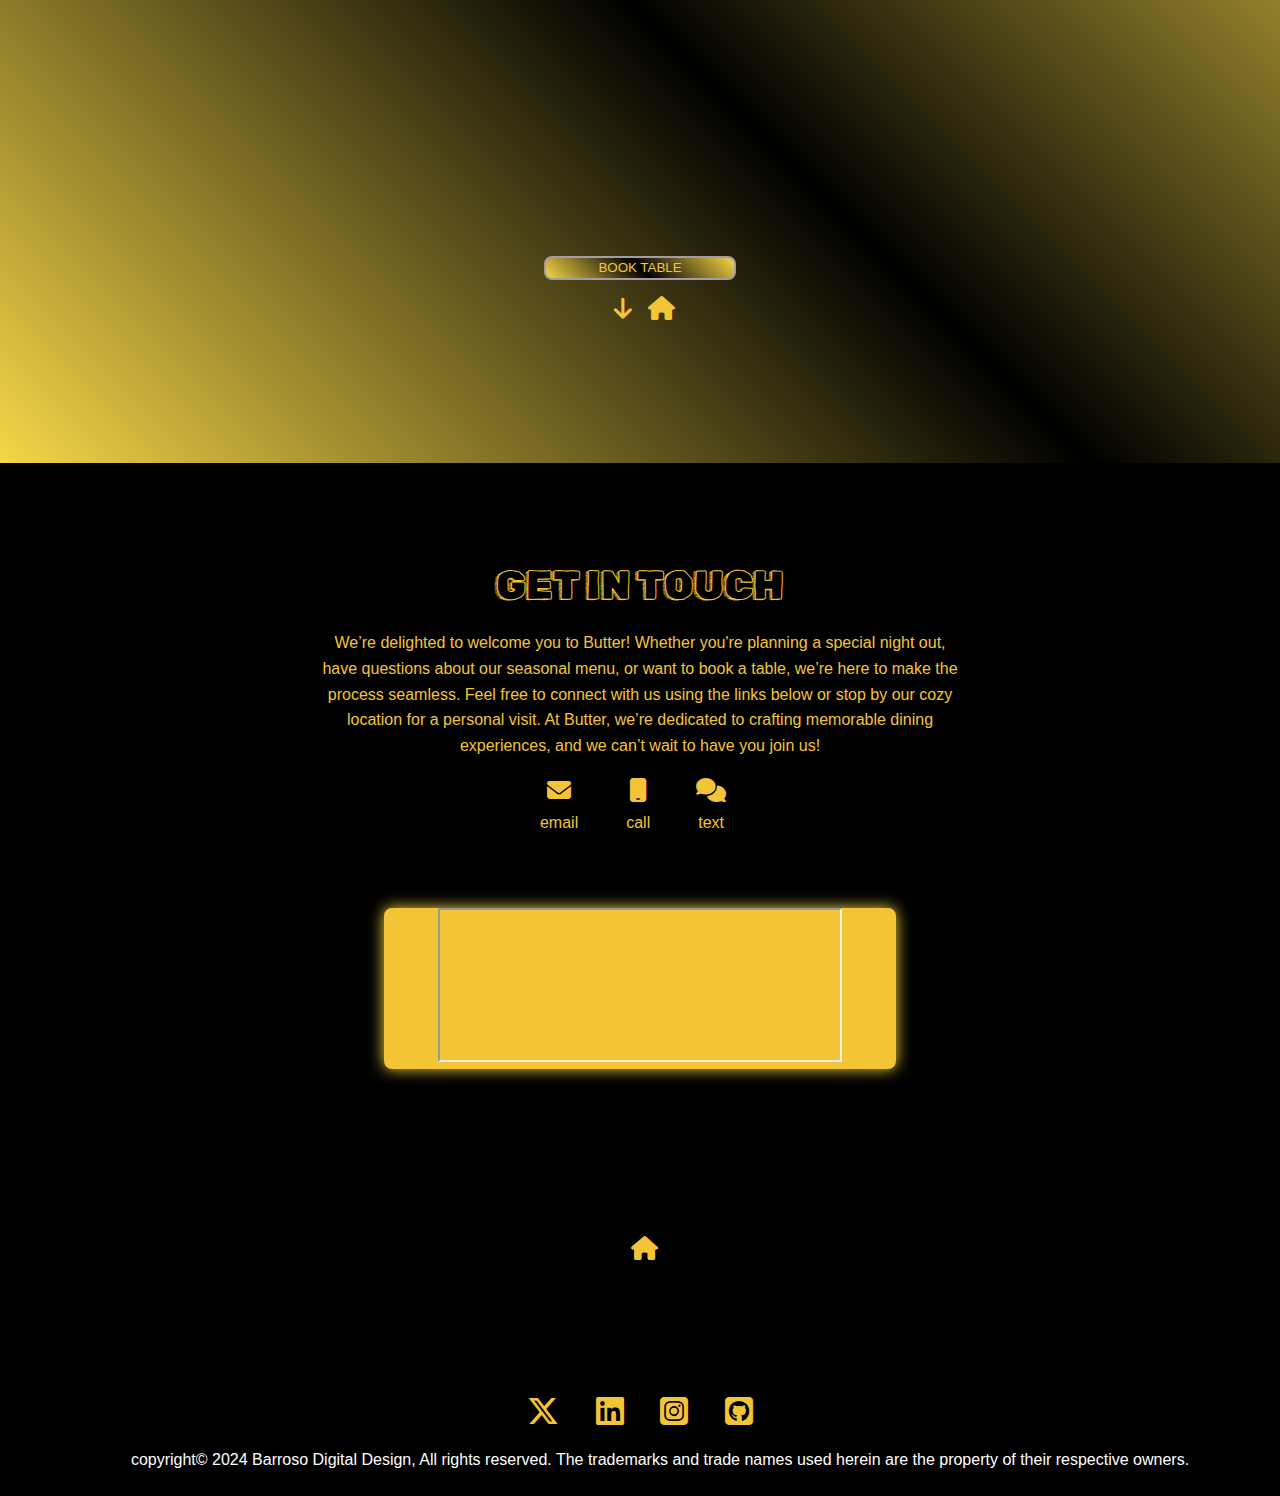
==== commit 55420f48: "updated" ====
--- a/index.html
+++ b/index.html
@@ -122,7 +122,7 @@
             <video src="videos/tatnpierce.mp4" autoplay muted loop playsinline></video> -->
 			<!-- <video src="Videos/WebdevelopmentlargenewWebm.webm" autoplay muted loop playsinline></video> -->
 
-			<div class="split">
+			<div>
 				<div class="title main">
 					<h2>MENU</h2> 
 					<div class="menuCard">
--- a/style.css
+++ b/style.css
@@ -35,7 +35,7 @@
 }
 
 body {
-    font-family: var(--ffTheme);
+    font-family: var(--ffAccent);
     font-weight: 400;
     font-size: var(--fsMain);
     line-height: 1.6;
@@ -79,6 +79,7 @@
 
 header nav ul li {
     font-size: var(--fsNavBar);
+    font-family: var(--ffAccent);
 }
 
 h2, 
@@ -489,6 +490,7 @@
 #services h2 {
 	text-align: center;
 	margin: auto;
+    margin-bottom: 1rem;
 	width: clamp(200px, 50vw, 800px);
 }
 
@@ -1004,11 +1006,12 @@
 
 	#home header {
 		height: 35dvh;
-		margin-top: -1rem;
+		/* margin-top: -1rem; */
 	}
 
 	#home .container {
-		margin-bottom: 4rem;
+		margin-bottom: 1rem;
+        margin-top: 1rem;
 		z-index: 1;
 	}
 
@@ -1035,7 +1038,8 @@
         justify-content: center; 
         flex-wrap: wrap; 
         text-decoration: none;
-        font-size: .5rem;
+        font-size: 1.5rem;
+        font-family: var(--ffAccent);
         height: 5dvh;
         max-width: 100dvw;
         margin: auto;
@@ -1053,12 +1057,16 @@
         margin: 0 10px; 
         text-decoration: none;
         color: var(--clrMain100);
-		font-size: .5rem;
         display: flex;
         justify-content: center;
 		width: fit-content;
 		height: fit-content;
 	}
+
+    #navBar ul li a {
+        font-size: .75rem;
+        font-family: var(--ffAccent);
+    }
 	
 	#navBar ul li:hover,
 	#navBar ul a:hover {
@@ -1095,8 +1103,12 @@
 		margin: auto;
 	}
 
+    #services h2 {
+        margin-bottom: 1rem;
+    }
+
     .menuCard {
-        margin-top: 1rem;
+        margin-top: 2rem;
         margin-left: -1.75rem;
     }
 
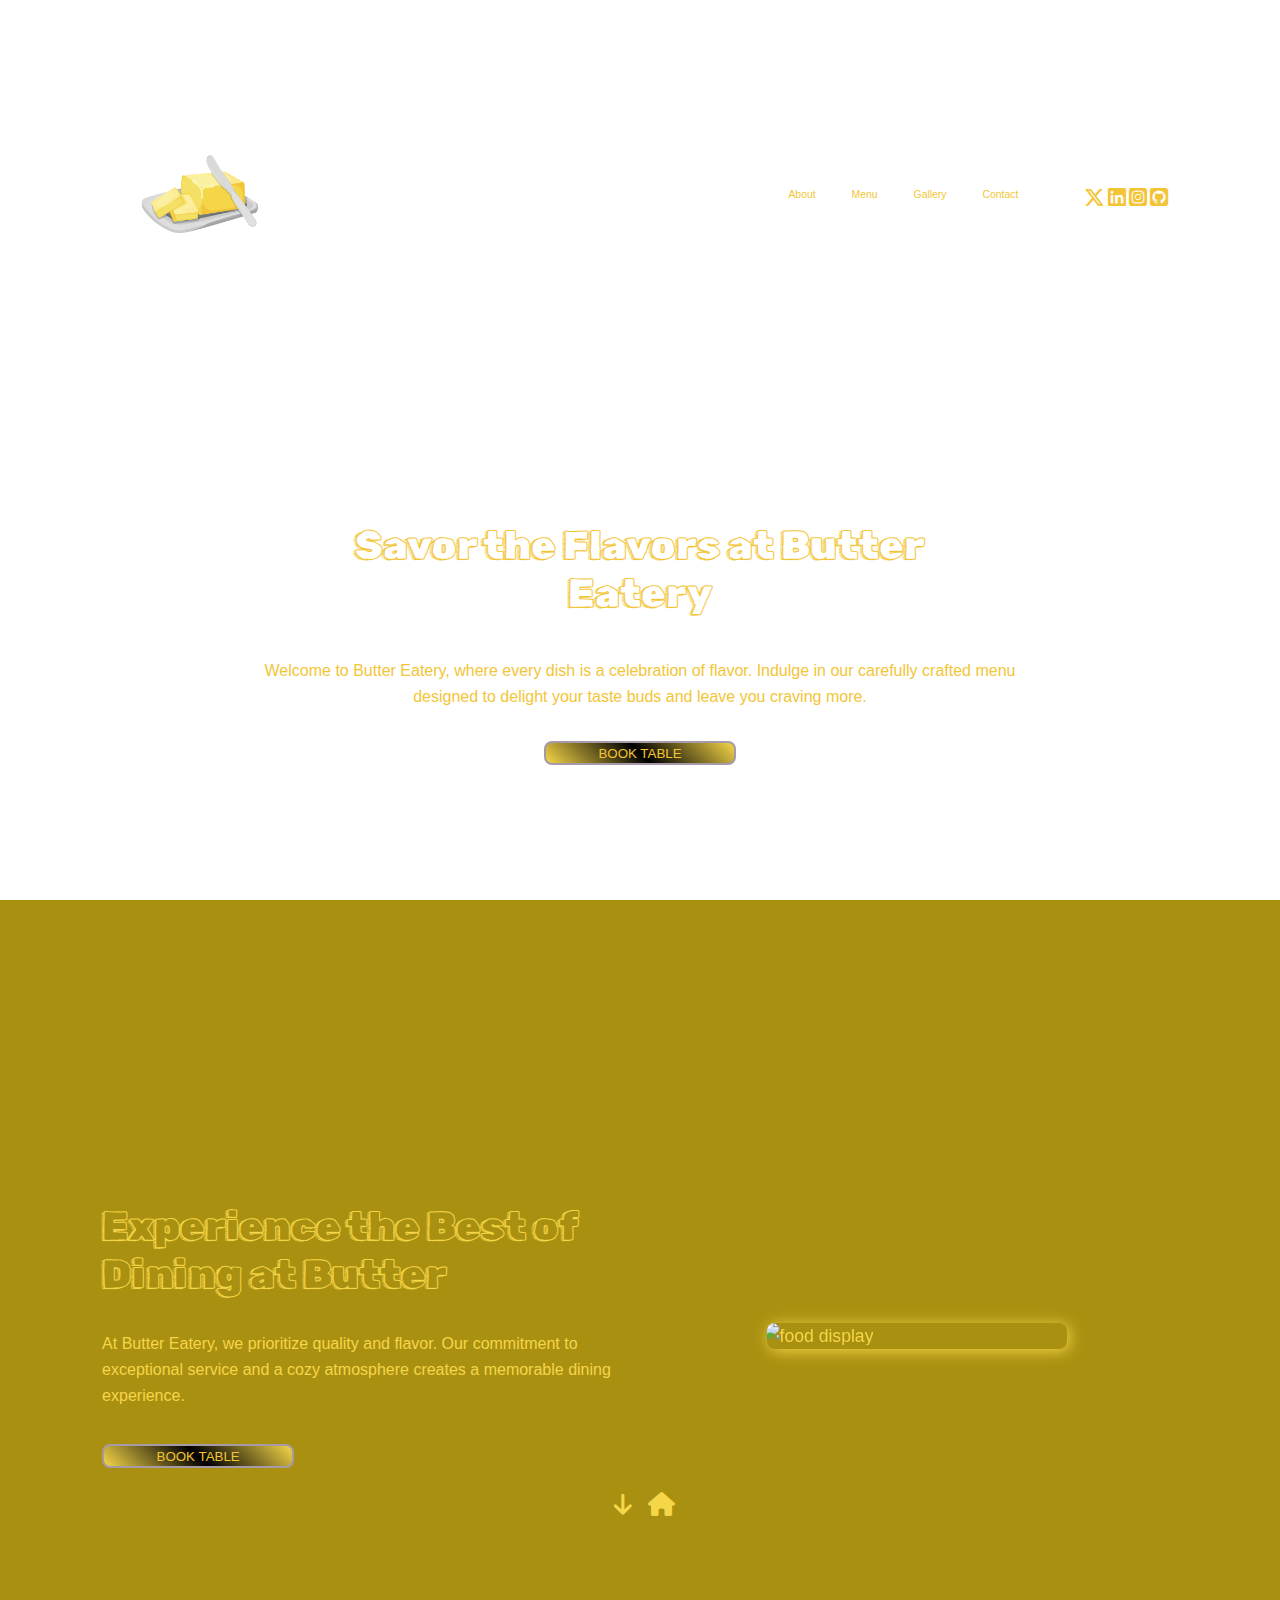
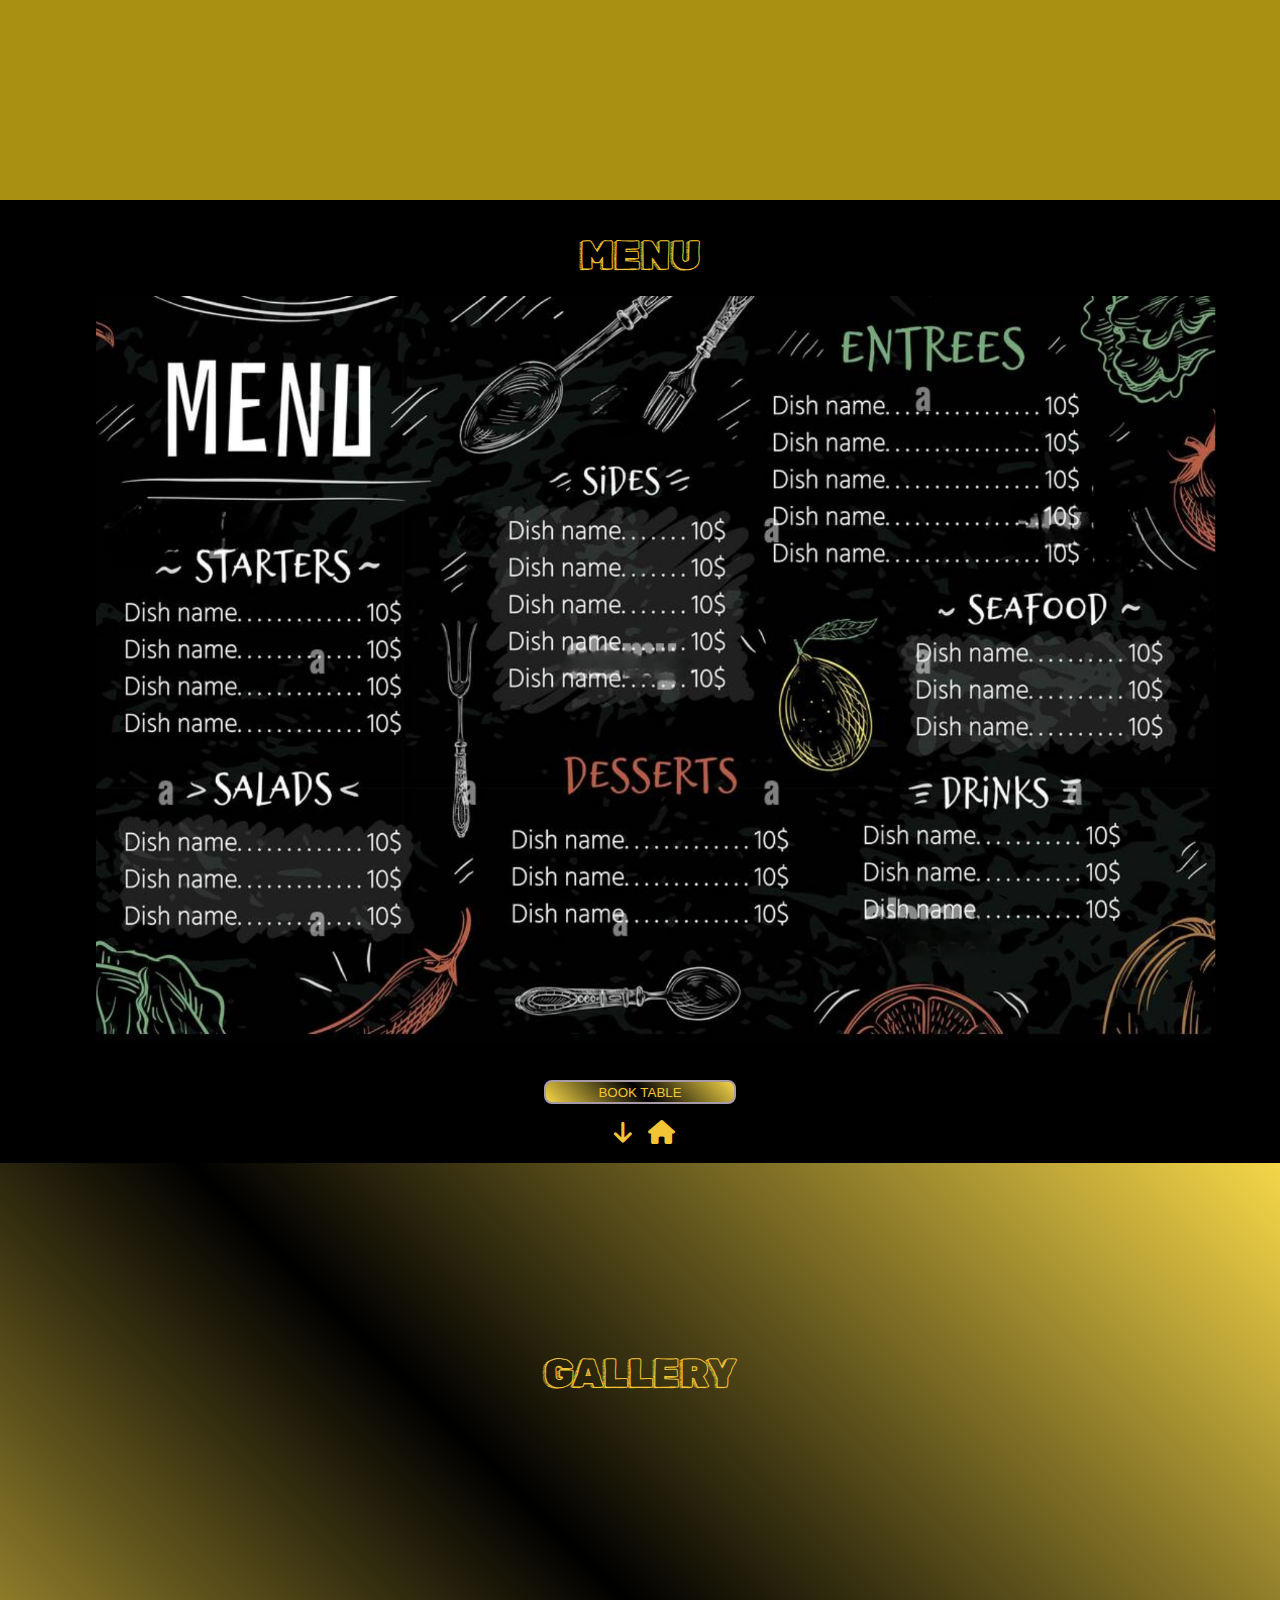
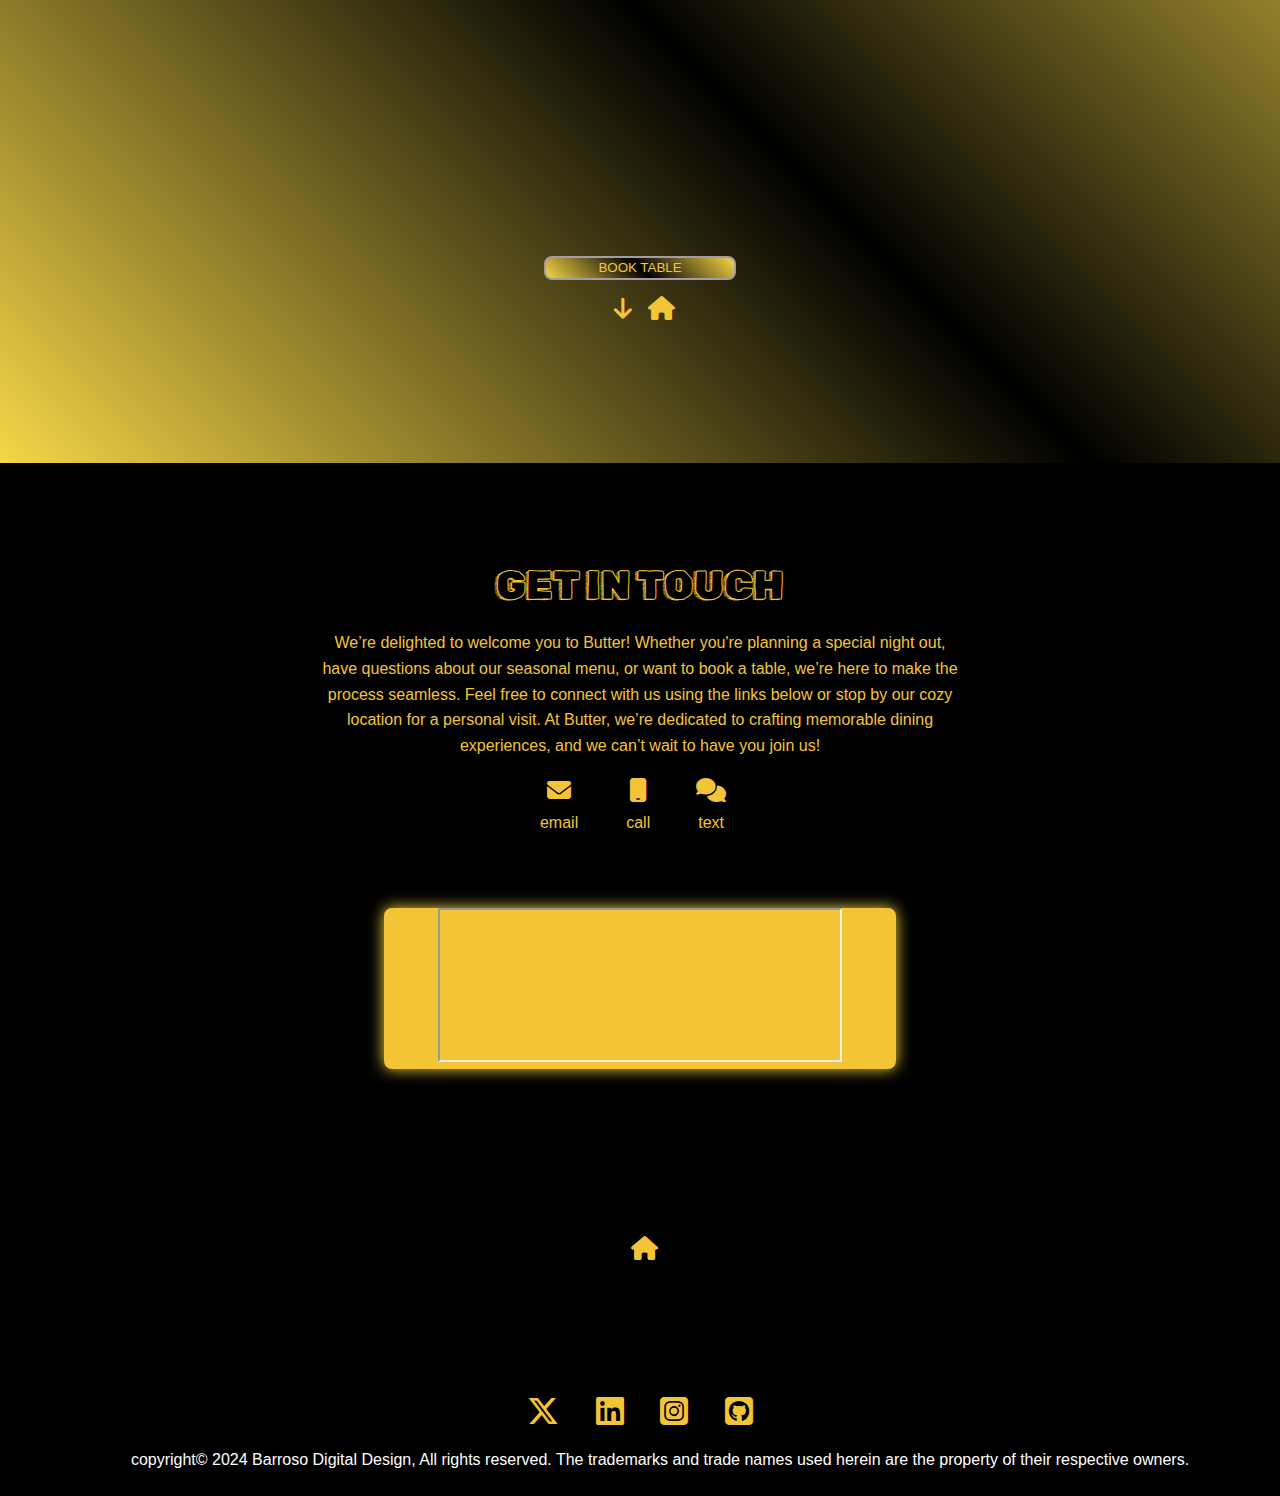
==== commit 203bf030: "updated" ====
--- a/index.html
+++ b/index.html
@@ -85,7 +85,7 @@
 				</div>
 			</div>
 
-			<!-- <video src="videos/Tattoing2.mp4" autoplay muted loop playsinline></video> -->
+			<video src="videos/flambe.mp4" autoplay muted loop playsinline></video>
 			<!-- <video src="Videos/WebdevelopmentlargenewWebm.webm" autoplay muted loop playsinline></video> -->
 			 
 		</section>
--- a/style.css
+++ b/style.css
@@ -332,14 +332,15 @@
 	min-height: 100dvh;
 	max-width: 100dvw;
 	color: var(--clrTheme2);
-	background: var(--clrMain900);
+	background: url(images/background.png);
+    background-size: cover;
 	position: relative;
 	text-align: center;
     z-index: 1;
 	display: grid;
 	place-items: center;
 }
-
+/* 
 #home::before {
     content: "";
     position: absolute;
@@ -347,9 +348,9 @@
     background-size: cover;
     inset: 0;
     z-index: -1;
-}
-
-/* #home video {
+} */
+
+#home video {
 	position: absolute;
 	top: 0;
 	right: 0;
@@ -359,7 +360,7 @@
 	object-position: center;
     opacity: .4;
 	z-index: -2;
-} */
+}
 
 #home .logoContainer {
 	margin-bottom: 4rem;
@@ -1009,7 +1010,7 @@
 		/* margin-top: -1rem; */
 	}
 
-	#home .container {
+	#home .container .main {
 		margin-bottom: 1rem;
         margin-top: 1rem;
 		z-index: 1;
@@ -1113,7 +1114,7 @@
     }
 
     .menuCard img {
-        scale: 1.2;
+        scale: 1;
     }
 
     #contactMe .container {
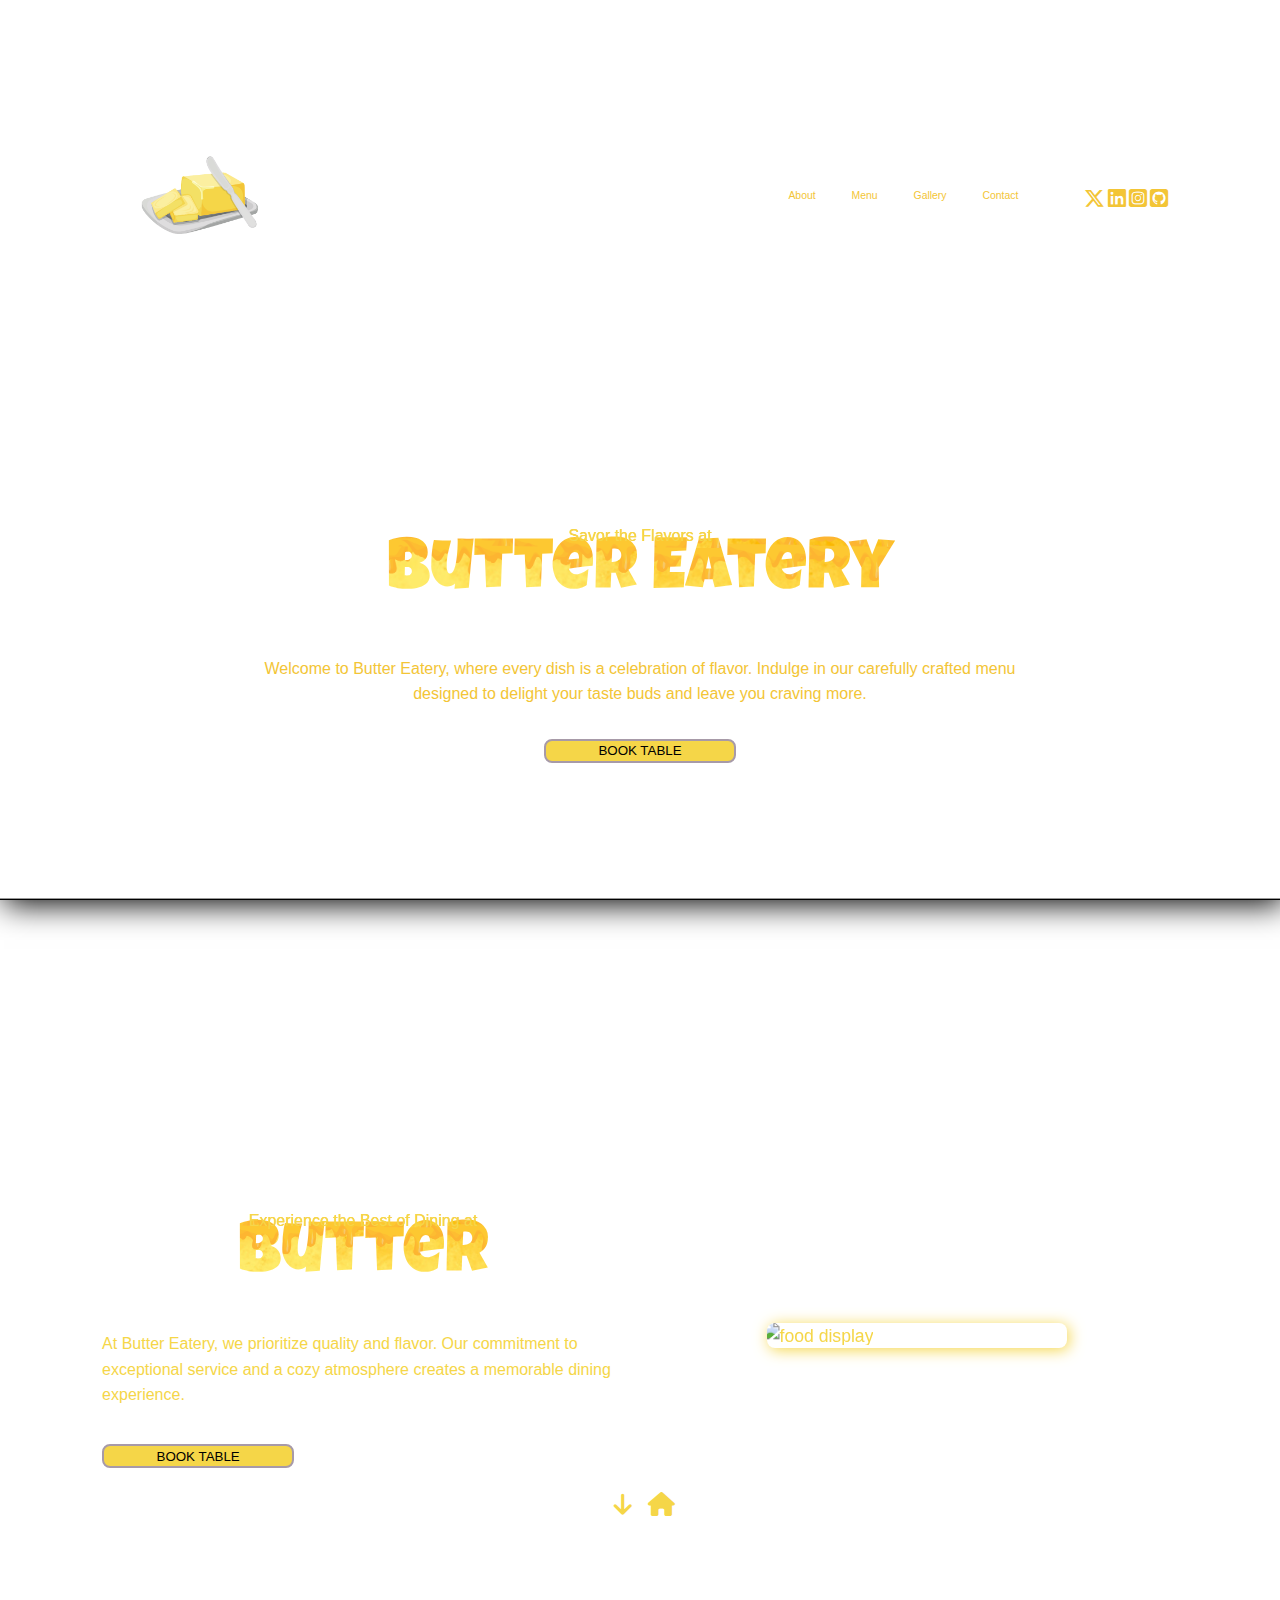
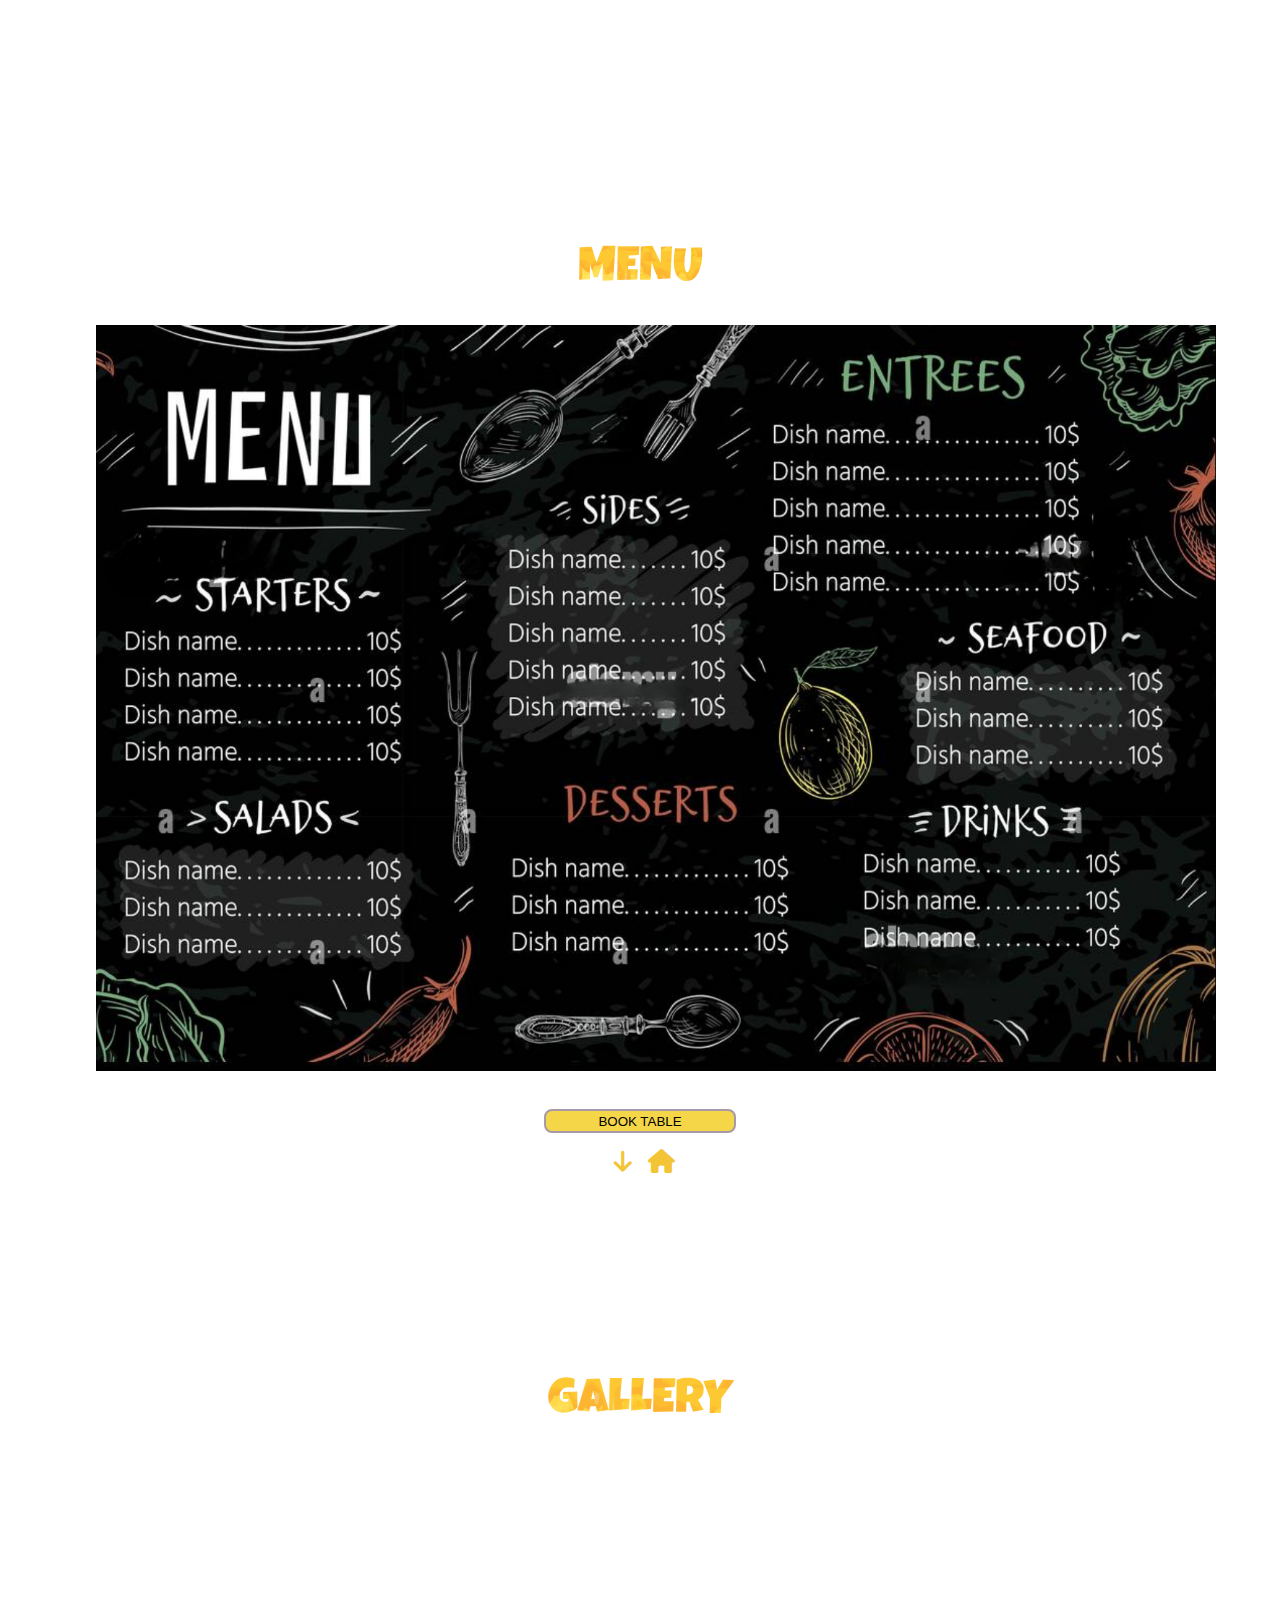
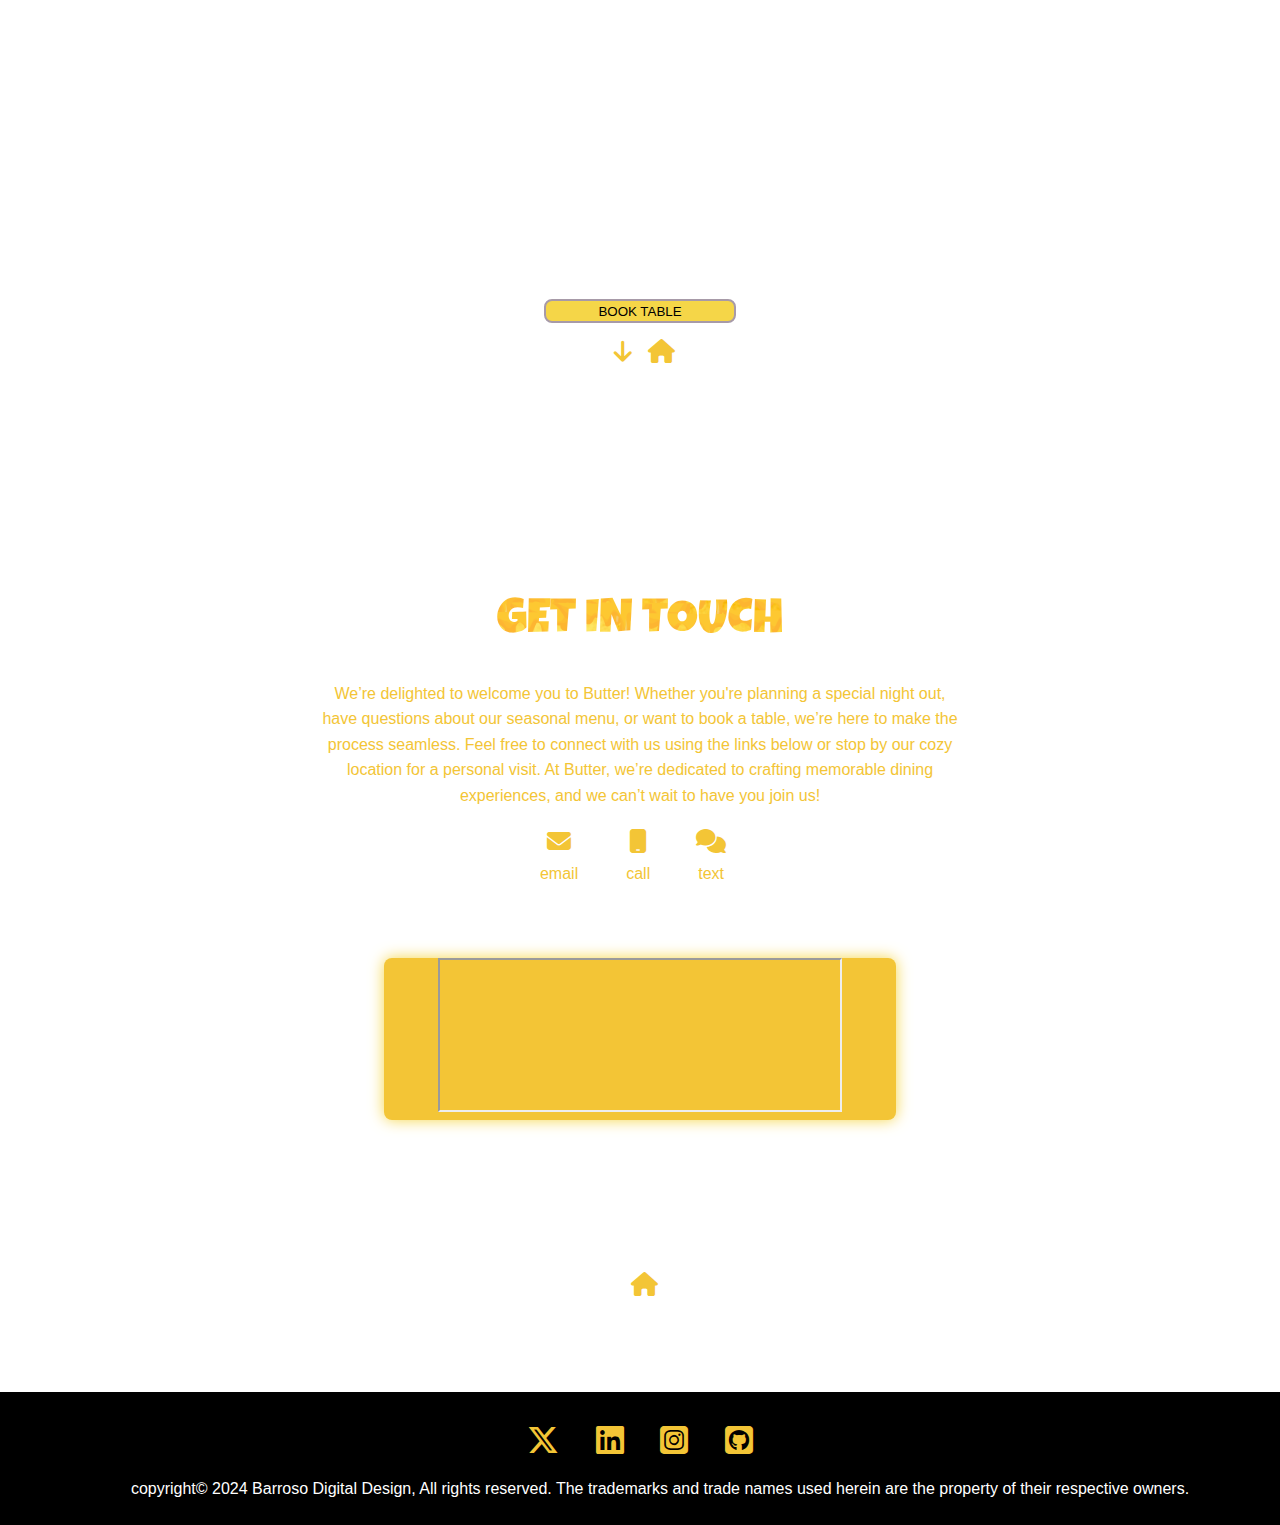
==== commit 8890bcec: "updated" ====
--- a/index.html
+++ b/index.html
@@ -8,8 +8,8 @@
 		<meta http-equiv="content-type" content="text/html;charset=utf-8" />
 		<meta name="viewport" content="width=device-width, initial-scale=1, user-scalable=no" />
 		<link rel="preconnect" href="https://fonts.googleapis.com">
-		<link rel="preconnect" href="https://fonts.gstatic.com" crossorigin>
-		<link href="https://fonts.googleapis.com/css2?family=Rubik+Doodle+Shadow&display=swap" rel="stylesheet">
+        <link rel="preconnect" href="https://fonts.gstatic.com" crossorigin>
+        <link href="https://fonts.googleapis.com/css2?family=Black+Ops+One&family=Bodoni+Moda+SC:opsz@6..96&family=Londrina+Outline&family=Luckiest+Guy&family=Rampart+One&family=Rubik+Doodle+Shadow&display=swap" rel="stylesheet">
 		<link href="https://fonts.googleapis.com/css2?family=Source+Code+Pro:wght@600&display=swap" rel="stylesheet">
 		<link rel="stylesheet" href="https://cdnjs.cloudflare.com/ajax/libs/font-awesome/6.5.2/css/all.min.css">
 		<link rel="stylesheet" href="normalize.css">
@@ -75,7 +75,7 @@
 					
                 </div> -->
 				<div class="main">
-					<h1>Savor the Flavors at Butter Eatery</h1>
+					<h1 id="homeText"><span>Savor the Flavors at </span><br>Butter Eatery</h1>
 					<p>Welcome to Butter Eatery, where every dish is a celebration of flavor. Indulge in our carefully crafted menu designed to delight your taste buds and leave you craving more.</p>
                     <button class="themeBtn">
 						<div>
@@ -95,7 +95,7 @@
 		<section id="about">
 			<div class="split">
 				<div class="splitLeft">
-					<h2>Experience the Best of Dining at Butter</h2>
+					<h2 id="aboutText"><span>Experience the Best of Dining at </span><br>Butter</h2>
 					<p>At Butter Eatery, we prioritize quality and flavor. Our commitment to exceptional service and a cozy atmosphere creates a memorable dining experience.</p>
 					<button class="themeBtn">
 						<div><a href="#contactMe" >BOOK TABLE</a></div>
--- a/style.css
+++ b/style.css
@@ -13,7 +13,7 @@
 
 	
 
-	--ffTheme: "Rubik Doodle Shadow", system-ui, monospace, Helvetica, sans-serif;
+	--ffTheme: "Luckiest Guy", "Rubik Doodle Shadow", system-ui, monospace, Helvetica, sans-serif;
 	--ffAccent: Arial, Helvetica, sans-serif;
 
 	--fsMain: clamp(.75rem, 3vw, 1rem);
@@ -35,12 +35,20 @@
 }
 
 body {
+    width: 100%;
+    height: 100%;
     font-family: var(--ffAccent);
+    background: var(--clrMain900);
     font-weight: 400;
     font-size: var(--fsMain);
     line-height: 1.6;
 	background: url(images/background.png);
     background-size: cover;
+    background-repeat: no-repeat;
+    background-blend-mode: color;
+    background-attachment: fixed;
+    position: absolute;
+    inset: 0;
 	padding: 0;
 	margin: 0;
 	overflow-x: hidden;
@@ -60,11 +68,20 @@
 } 
 
 h1,
-h2 {
-    font-family: var(--ffTheme);
+h2 { 
+    display: grid;
+    place-content: center;
+    align-items: center;
+    font-family: "Luckiest Guy", cursive;
     font-weight: 400;
-    line-height: 1.2;
-    font-size: var(--fsContentHeader);
+    font-size: var(--fsSectionHeader);
+    background-image: url("images/meltingButter.png");
+    inset: 0;
+    background-size: cover;
+    background-clip: text;
+    -webkit-background-clip: text;
+    color: transparent;
+    margin-bottom: 1rem;
 }
 
 h3 {
@@ -161,26 +178,23 @@
 	margin: 0 auto;
 	overflow-x: hidden;
 	display: grid;
-    background: var(--clrMain100);
 	place-items: center;
     position: relative;
     z-index: 1;
 }
 
-#gallery::before,
+/* #gallery::before,
 #testimonial::before,
 #faq::before,
 #about::before,
 #contactMe::before {
 	content: '';
     position: absolute;
-    background: url(images/background.png);
     background-size: cover;
-    background-blend-mode: overlay;
     opacity: .7;
     inset: 0;
     z-index: -1;
-}
+} */
 
 #faq,
 #services,
@@ -208,7 +222,7 @@
 	border: 2px solid var(--clrMain300);
 	border-radius: .5rem;
 	color: var(--clrTheme2);
-	background: var(--ombreTheme);
+	background: var(--clrTheme1);
 	margin-top: 2rem;
 }
 
@@ -220,7 +234,7 @@
 button div a {
 	text-decoration: none;
 	list-style: none;
-    color: var(--clrTheme2);
+    color: var(--clrMain900);
 }
 
 button div a:hover {
@@ -339,6 +353,9 @@
     z-index: 1;
 	display: grid;
 	place-items: center;
+    border-bottom: 1px solid var(--clrMain900);
+    box-shadow: 4px 4px 30px var(--clrMain900);
+
 }
 /* 
 #home::before {
@@ -359,23 +376,40 @@
 	object-fit: cover;
 	object-position: center;
     opacity: .4;
+    border-bottom: 1px solid var(--clrMain900);
+    box-shadow: 4px 4px 30px var(--clrMain900);
 	z-index: -2;
 }
 
 #home .logoContainer {
 	margin-bottom: 4rem;
-    animation: 2s ease-in logoFade;
+    animation: 10s ease-in logoFade;
     z-index: 1;
     margin-top: 1.5rem;
+    
 }
 
 @keyframes logoFade {
-   from {
+   0% {
     transform: translateX(-800px);
     opacity: 0;
-   } to {
+   } 
+   10% {
+    transform: translateX(-800px);
+    opacity: 0;
+   } 
+   40% {
+    transform: translateX(-800px);
+    opacity: 0;
+   } 
+   70% {
+    transform: translateX(-800px);
+    opacity: 0;
+   } 
+   100% {
     transform: translateX(0);
     opacity: 1;
+    display: block;
    }
     
 }
@@ -385,7 +419,15 @@
 	margin: auto;
 	width: clamp(200px, 50vw, 800px);
 	padding-top: .5rem;
+    font-size: 4.5rem;
 	margin-bottom: 2rem;
+    line-height: 1.2rem;
+    padding-bottom: 2rem;
+}
+
+#home #homeText span {
+    font-size: 1rem;
+    color: var(--clrTheme1);
 }
 
 #home .container p {
@@ -393,6 +435,7 @@
 	margin: auto;
 	width: clamp(250px, 60vw, 900px);
 	padding-top: .5rem;
+    margin-top: 2rem;
 }
 
 
@@ -419,7 +462,6 @@
     place-items: center;
 	place-content: center;
 	margin: auto;
-	background: var(--bgaccent);
 	color: var(--clrTheme1);
     overflow: hidden;
     position: relative;
@@ -438,6 +480,16 @@
 
 #about h2 {
 	margin-bottom: 2rem;
+    font-size: 4.5rem;
+    line-height: .3;
+    padding-bottom: 2rem;
+    padding-top: 1rem;
+    text-align: center;
+}
+
+#about #aboutText span {
+    color: var(--clrTheme1);
+    font-size: 1rem;
 }
 
 #about .split {
@@ -465,7 +517,6 @@
 	place-content: center;
 	/* margin: auto; */
     grid-template-columns: repeat(auto-fit, minmax(100%, 1fr));
-	background: var(--clrMain900);
 	color: var(--clrTheme2);
     overflow: hidden;
     position: relative;
@@ -522,7 +573,6 @@
     place-items: center;
 	place-content: center;
 	margin: auto;
-	background: var(--ombreTheme);
 	color: var(--clrTheme2);
     position: relative;
 	/* line-height: 1.3; */
@@ -761,7 +811,6 @@
 
 #contactMe {
 	color: var(--clrTheme2);
-	background: var(--clrMain900);
 	min-height: 100dvh;
 	max-width: 100dvw;
 	display: grid;
@@ -875,7 +924,11 @@
 	-o-animation: ease-in-out both scrollReveal;
 	animation: ease-in-out both scrollReveal;
 	animation-timeline: view();
-	animation-range: entry 50% cover 50%;
+	animation-range: entry 0% cover 40%;
+}
+
+#about .imgCard {
+    transition-delay: 200ms;
 }
 
 @keyframes scrollReveal {
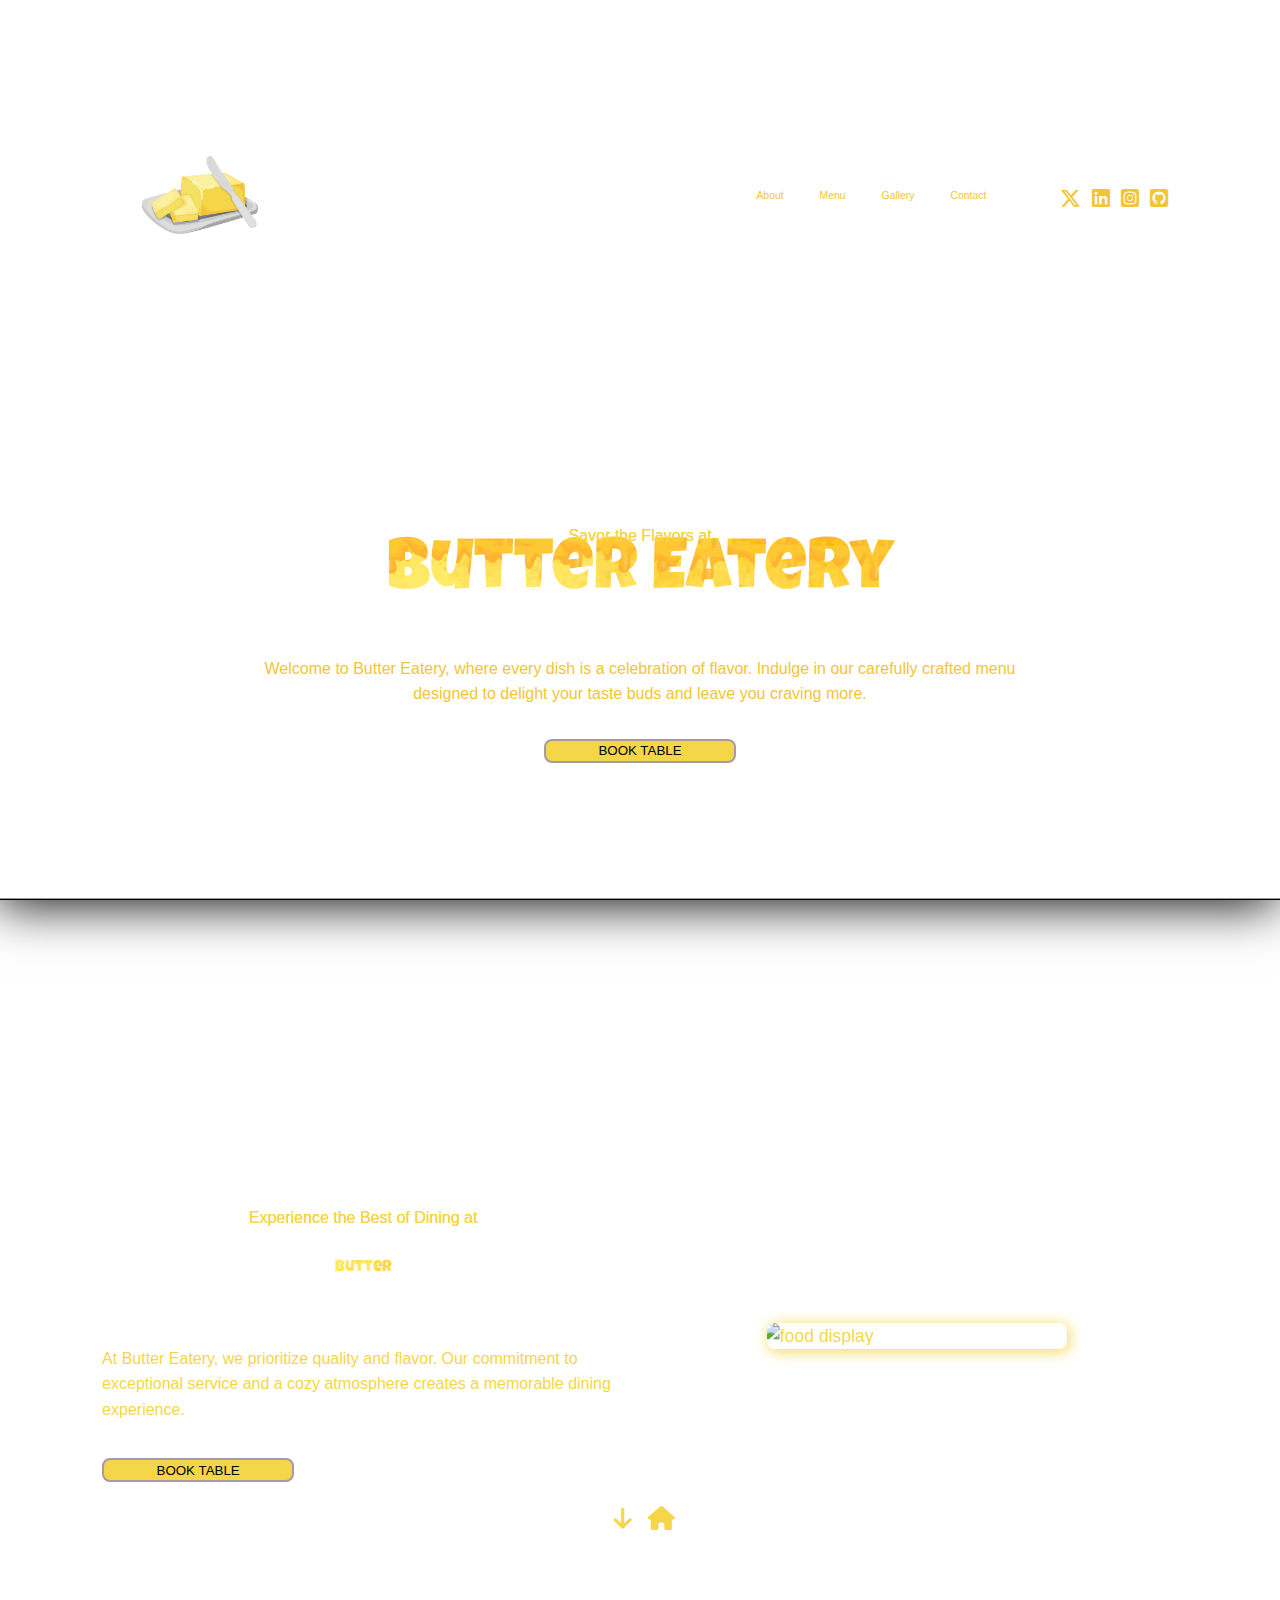
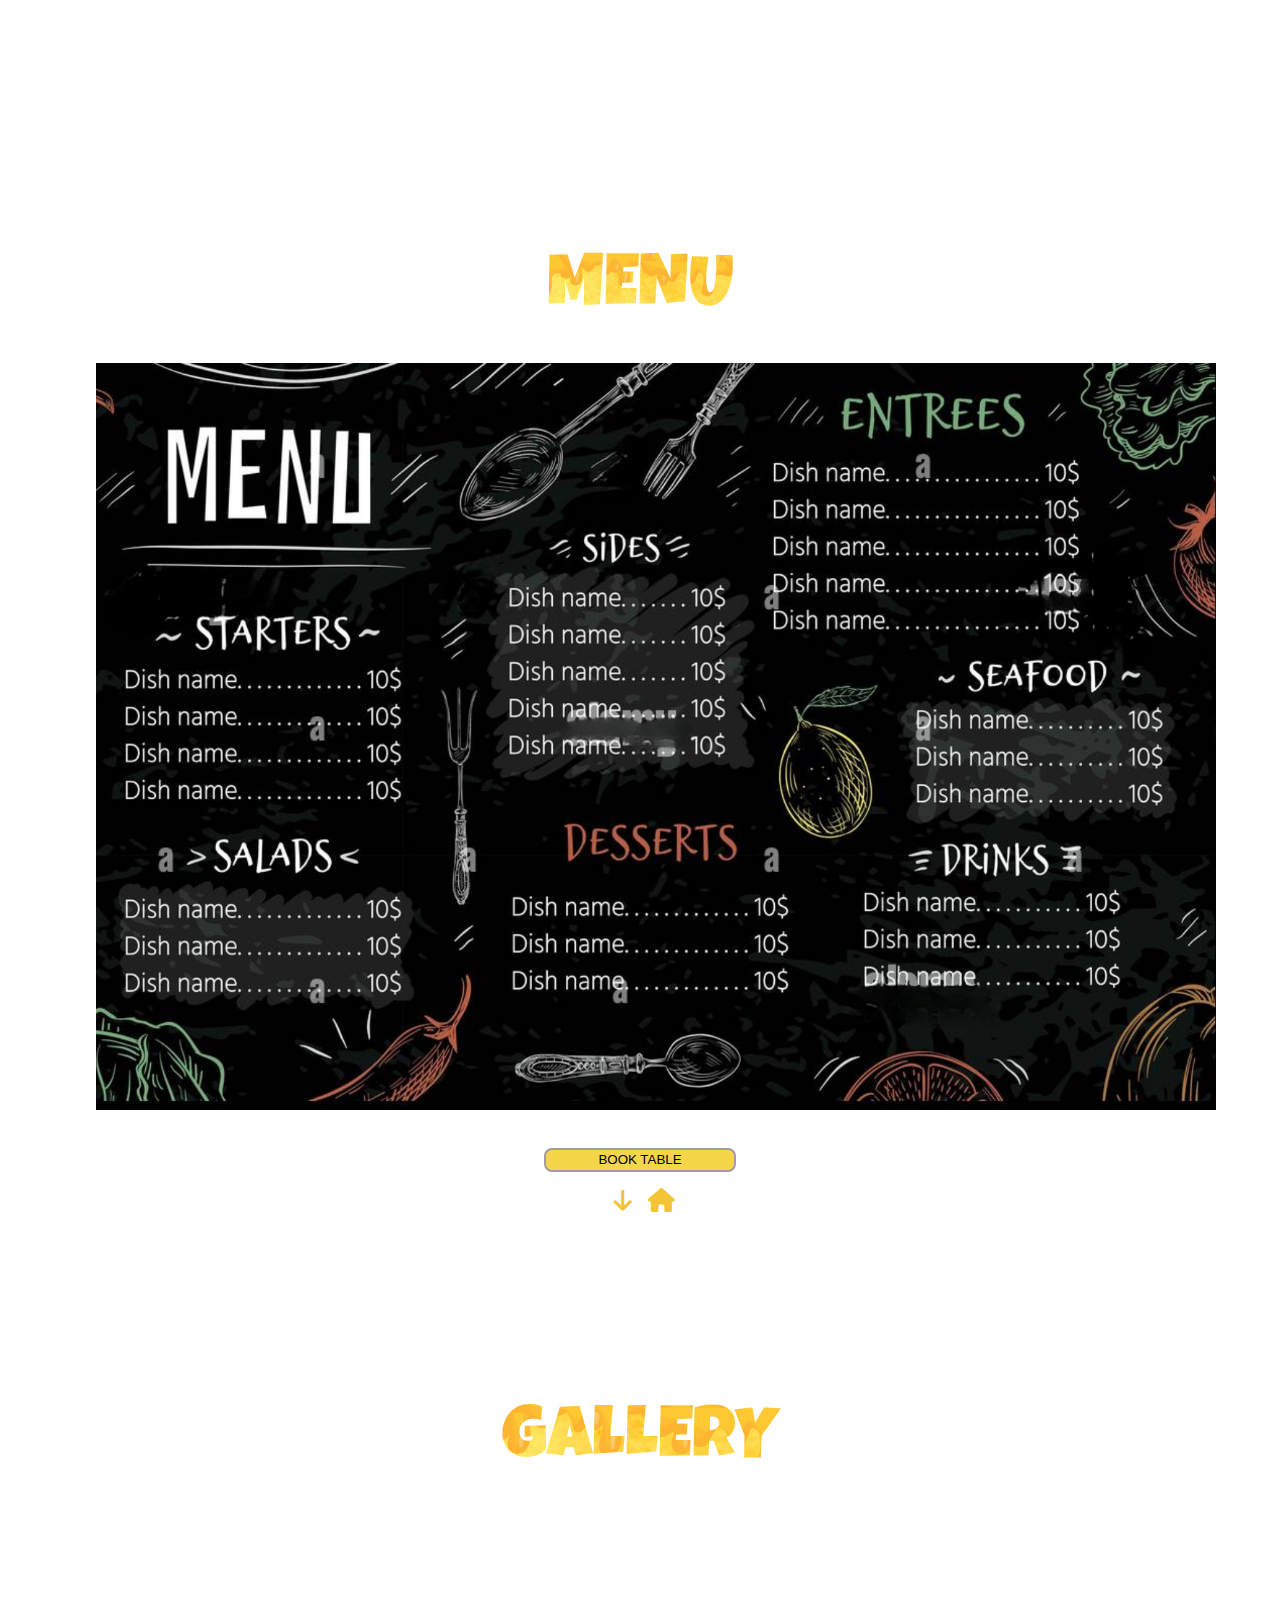
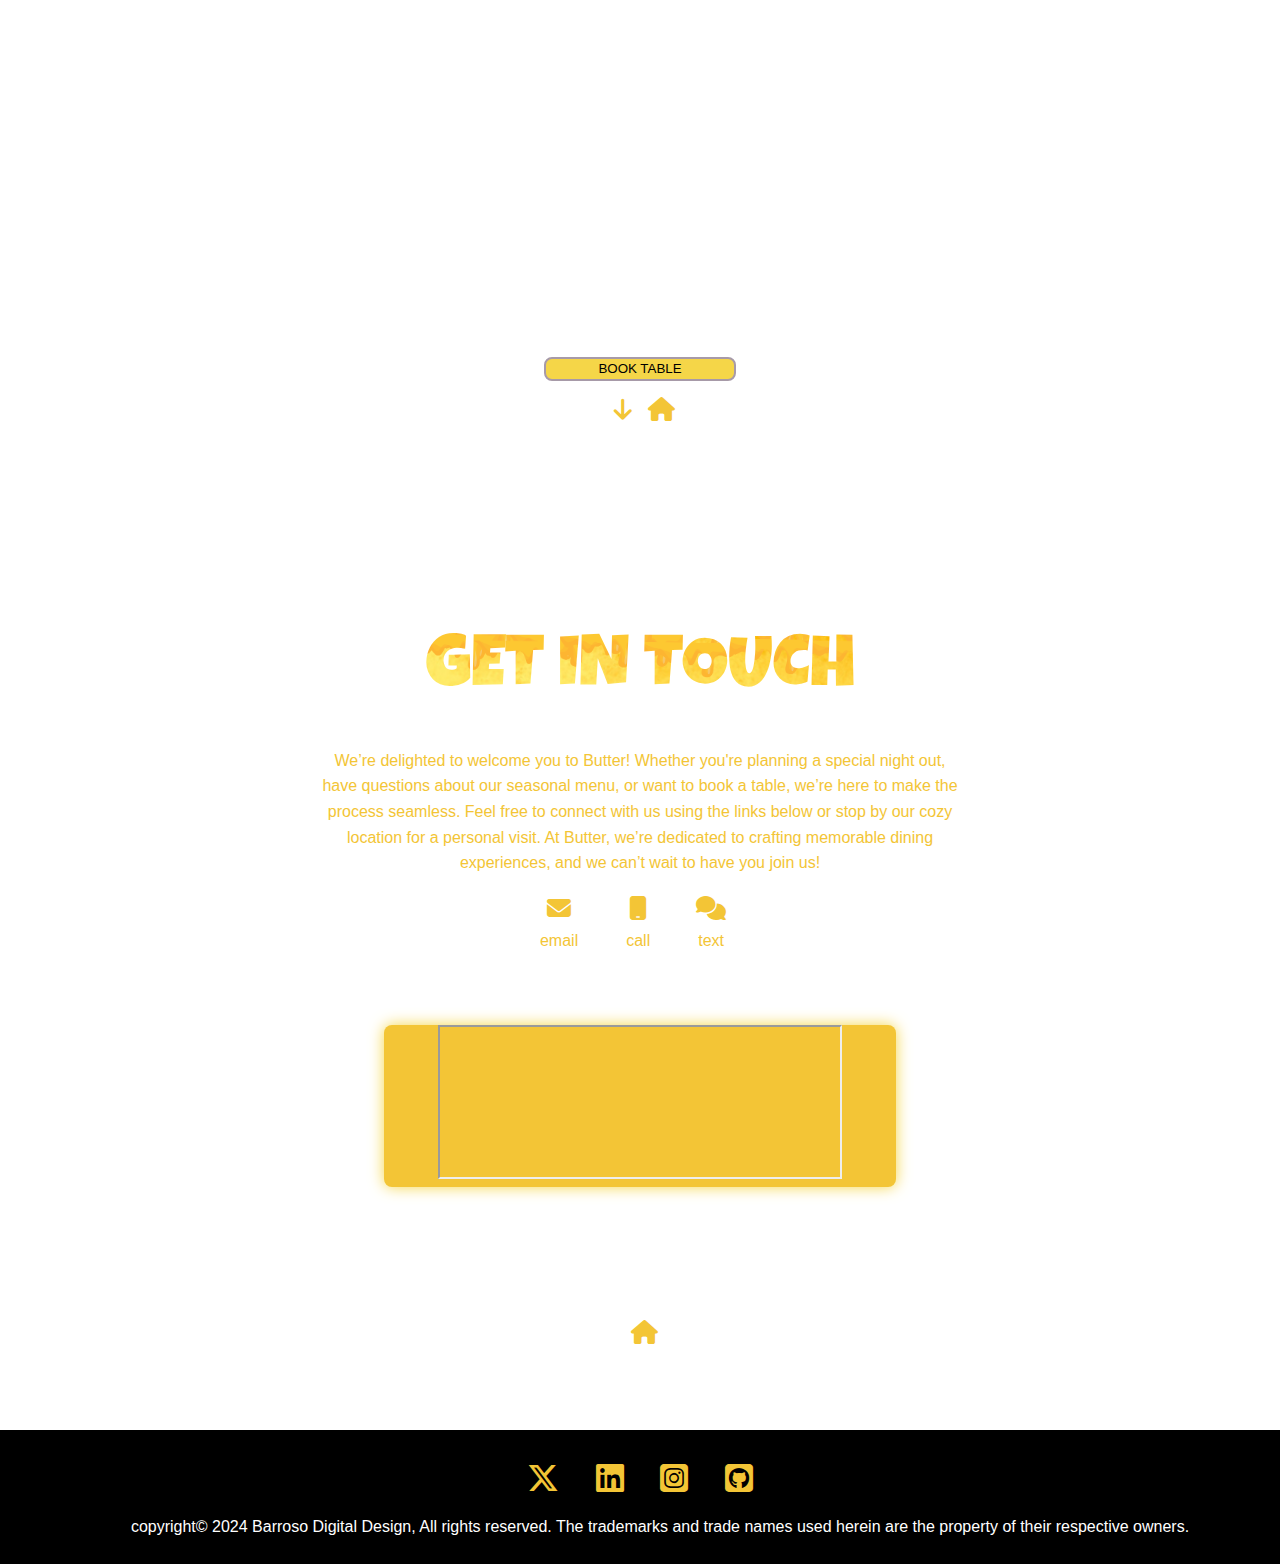
==== commit cb6a0d88: "updated" ====
--- a/index.html
+++ b/index.html
@@ -85,7 +85,7 @@
 				</div>
 			</div>
 
-			<video src="videos/flambe.mp4" autoplay muted loop playsinline></video>
+			<video src="videos/Flambe-1.m4v" autoplay muted loop playsinline></video>
 			<!-- <video src="Videos/WebdevelopmentlargenewWebm.webm" autoplay muted loop playsinline></video> -->
 			 
 		</section>
--- a/style.css
+++ b/style.css
@@ -20,6 +20,7 @@
 	--fsSpecial: clamp(1rem, 3vw, 1.5rem);
 	--fsSectionHeader: clamp(2rem, 6vw, 3rem);
 	--fsContentHeader: clamp(1.5rem, 5vw, 2.5rem);
+    --fsboldHeader: clamp(2.5px, 6vw, 4.5rem);
 	--fsContentHeaderMed: clamp(1.5rem, 4.5vw, 2rem);
     --fsNavBar: clamp(.5rem, 2vw, .65rem);
     --logoWidth: clamp(15rem, 5vw, 20rem);
@@ -74,7 +75,7 @@
     align-items: center;
     font-family: "Luckiest Guy", cursive;
     font-weight: 400;
-    font-size: var(--fsSectionHeader);
+    font-size: var(--fsboldHeader);
     background-image: url("images/meltingButter.png");
     inset: 0;
     background-size: cover;
@@ -338,6 +339,11 @@
 	padding-top: .75rem;
 	margin: 0 2rem;
 	font-size: var(--fsNavBar);
+
+}
+
+nav .faFonts a {
+    margin-left: .5rem;
 }
 
 /* home */
@@ -354,7 +360,7 @@
 	display: grid;
 	place-items: center;
     border-bottom: 1px solid var(--clrMain900);
-    box-shadow: 4px 4px 30px var(--clrMain900);
+    box-shadow: -3px 3px 50px var(--clrMain900);
 
 }
 /* 
@@ -376,8 +382,8 @@
 	object-fit: cover;
 	object-position: center;
     opacity: .4;
-    border-bottom: 1px solid var(--clrMain900);
-    box-shadow: 4px 4px 30px var(--clrMain900);
+    border-bottom: .5px solid var(--clrMain900);
+    box-shadow: 3px 3px 50px var(--clrMain900);
 	z-index: -2;
 }
 
@@ -419,7 +425,6 @@
 	margin: auto;
 	width: clamp(200px, 50vw, 800px);
 	padding-top: .5rem;
-    font-size: 4.5rem;
 	margin-bottom: 2rem;
     line-height: 1.2rem;
     padding-bottom: 2rem;
@@ -480,7 +485,7 @@
 
 #about h2 {
 	margin-bottom: 2rem;
-    font-size: 4.5rem;
+    font-size: var(--fsboldHeader)
     line-height: .3;
     padding-bottom: 2rem;
     padding-top: 1rem;
@@ -1148,6 +1153,25 @@
 		padding-top: 3.5rem;
     }
 
+  
+    #home .container h1 {
+    	text-align: center;
+    	margin: auto;
+    	width: clamp(200px, 50vw, 800px);
+    	padding-top: .5rem;
+        font-size: 2.5rem;
+    	margin-bottom: 1rem;
+        line-height: 1.9rem;
+        padding-bottom: 1rem;
+    }
+
+    #home #homeText span {
+        font-size: .75rem;
+        color: var(--clrTheme1);
+        margin-bottom: -3rem;
+
+    }
+
 	.splitLeft,
 	.splitRight {
 		display: grid;
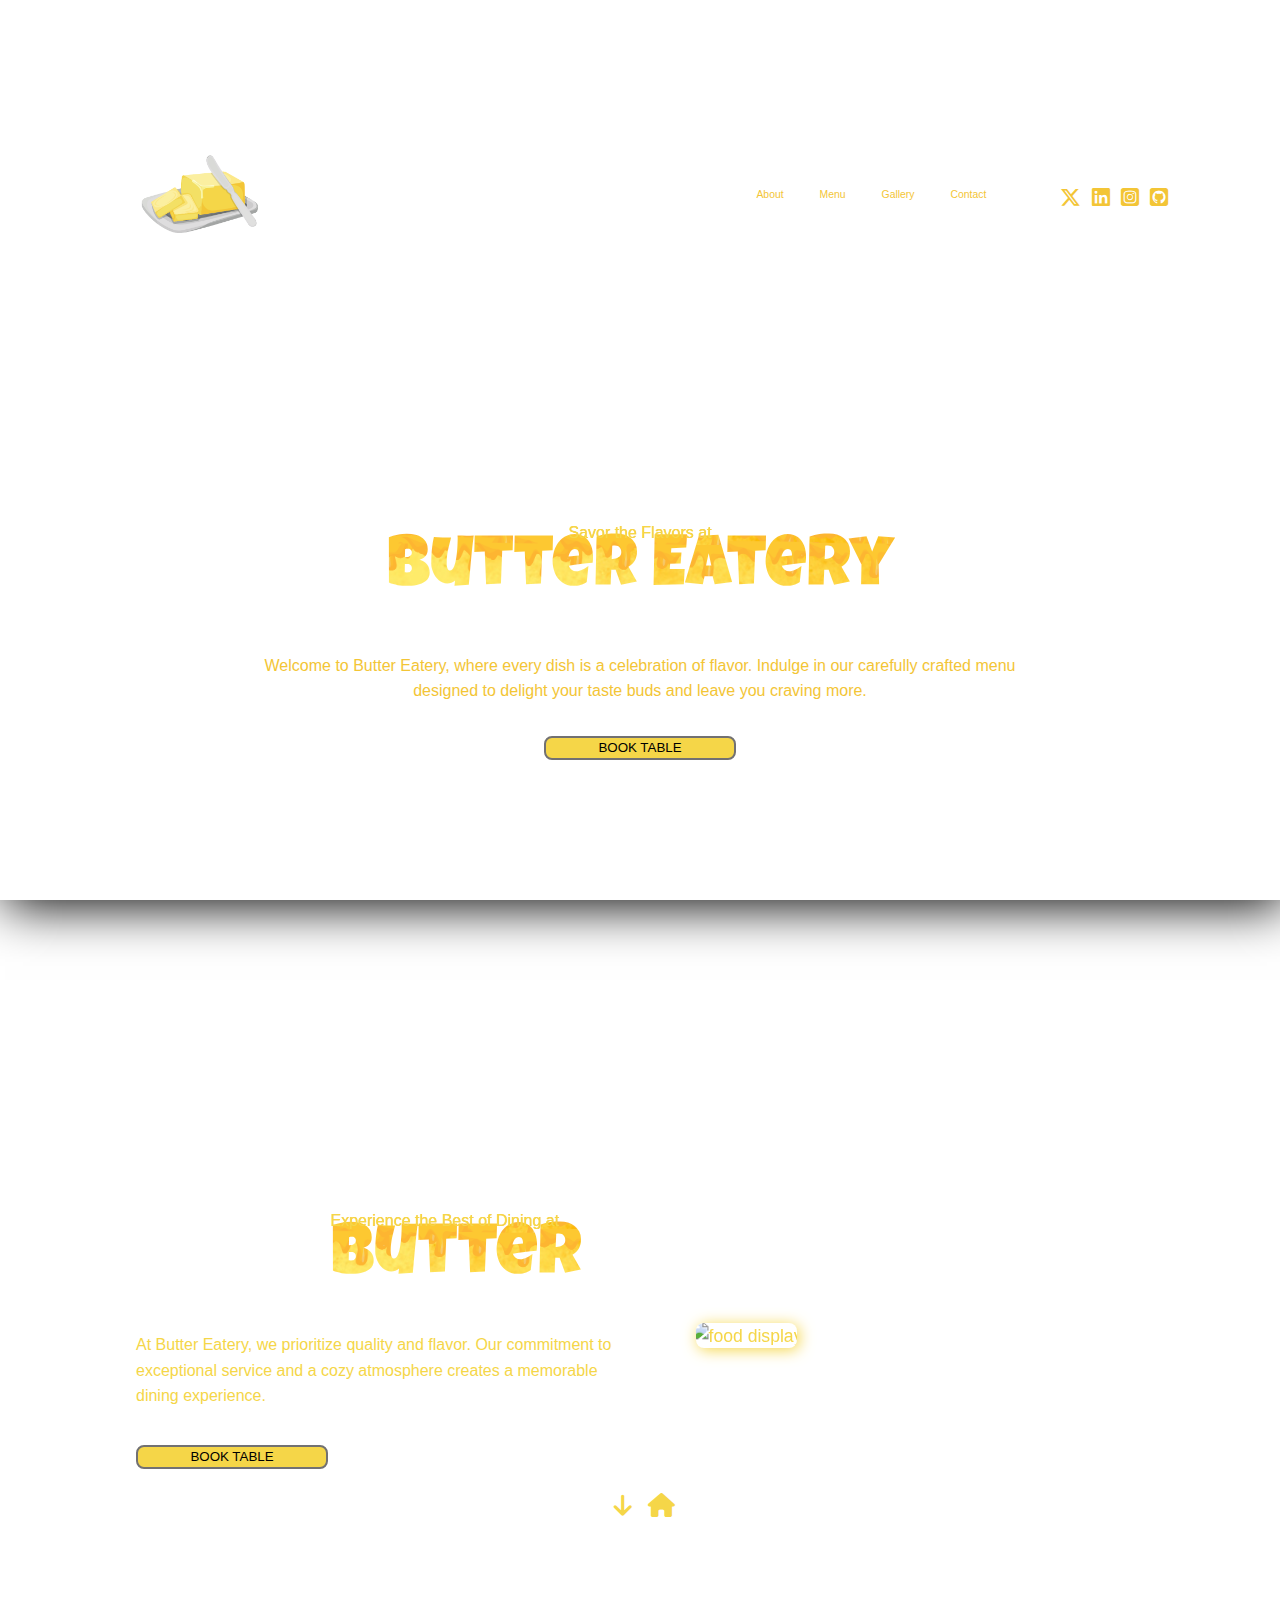
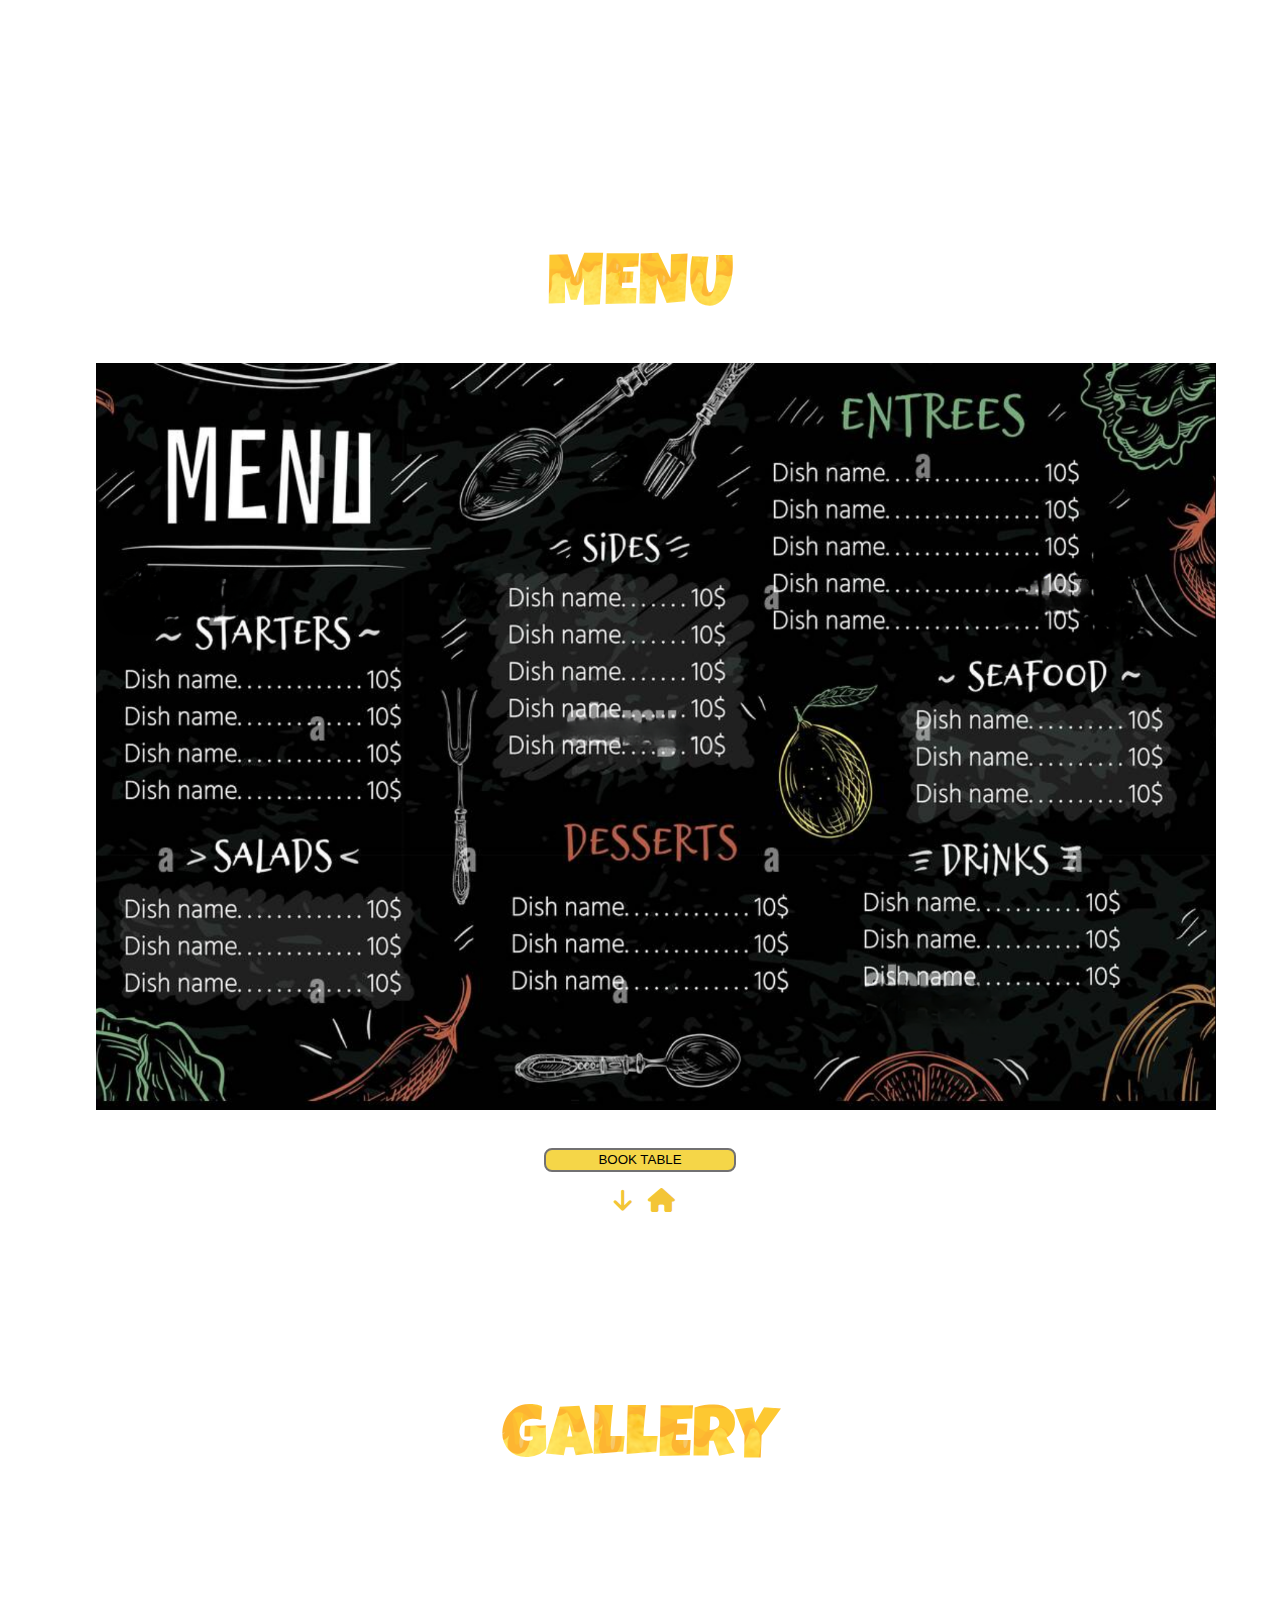
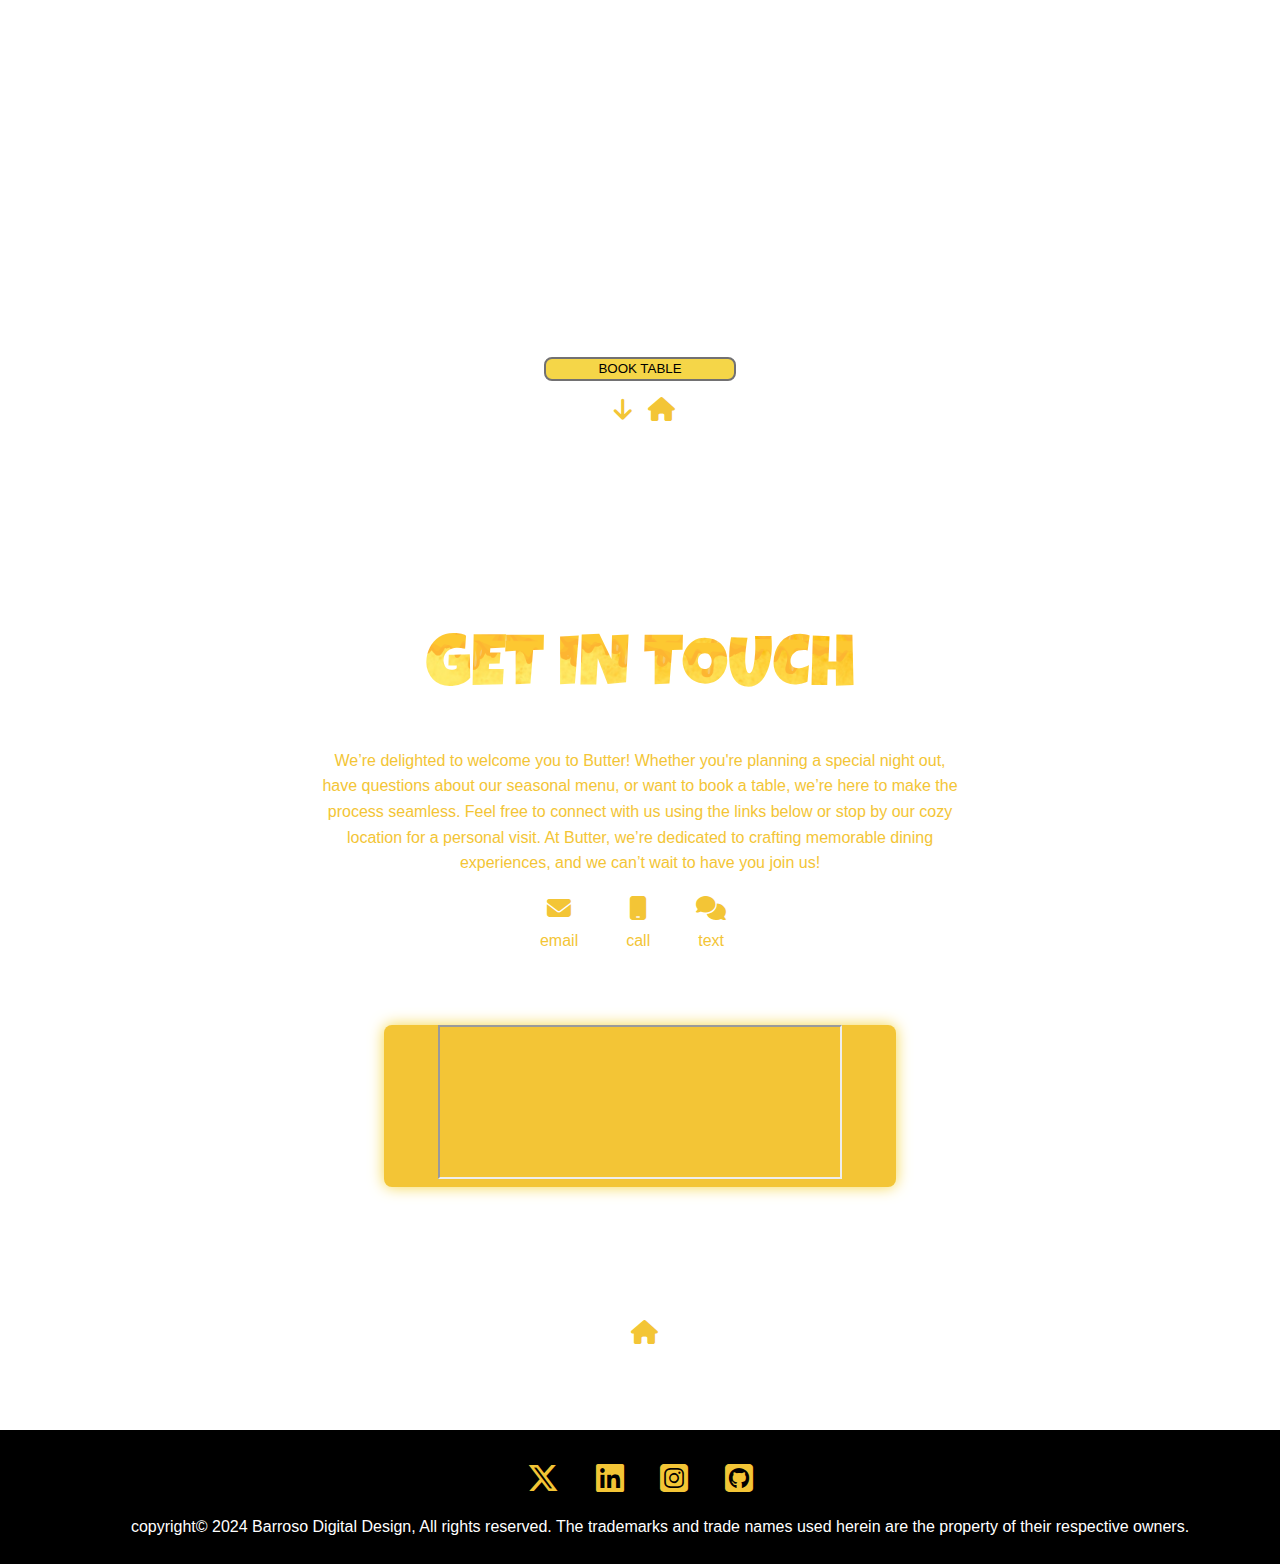
==== commit cba49964: "updated" ====
--- a/index.html
+++ b/index.html
@@ -151,25 +151,25 @@
 					<h2>GALLERY</h2>
 					<div class="wrapperContainer">
 						<div class="wrapper"> 
-							<div class="itemLeft item1 itemCard"><img src="images/food1.png" srcset="" loading="lazy" decoding="async" alt="cake image"></div> 
-							<div class="itemLeft item2 itemCard"><img src="images/food2.png" loading="lazy" decoding="async" alt="cake image"></div> 
-							<div class="itemLeft item3 itemCard"><img src="images/food3.png" loading="lazy" decoding="async" alt="cake image"></div> 
-							<div class="itemLeft item4 itemCard"><img src="images/food4.png" loading="lazy" decoding="async" alt="cake image"></div> 
-							<div class="itemLeft item5 itemCard"><img src="images/food5.png" loading="lazy" decoding="async" alt="cake image"></div> 
-							<div class="itemLeft item6 itemCard"><img src="images/food6.png" loading="lazy" decoding="async" alt="cake image"></div> 
-							<div class="itemLeft item7 itemCard"><img src="images/food7.png" loading="lazy" decoding="async" alt="cake image"></div> 
-							<div class="itemLeft item8 itemCard"><img src="images/food8.png" loading="lazy" decoding="async" alt="cake image"></div> 
+							<div class="itemLeft item1 itemCard"><img src="images/food1 (Small).png" srcset="" loading="lazy" decoding="async" alt="cake image"></div> 
+							<div class="itemLeft item2 itemCard"><img src="images/food2 (Small).png" loading="lazy" decoding="async" alt="cake image"></div> 
+							<div class="itemLeft item3 itemCard"><img src="images/food3 (Small).png" loading="lazy" decoding="async" alt="cake image"></div> 
+							<div class="itemLeft item4 itemCard"><img src="images/food4 (Small).png" loading="lazy" decoding="async" alt="cake image"></div> 
+							<div class="itemLeft item5 itemCard"><img src="images/food5 (Small).png" loading="lazy" decoding="async" alt="cake image"></div> 
+							<div class="itemLeft item6 itemCard"><img src="images/food6 (Small).png" loading="lazy" decoding="async" alt="cake image"></div> 
+							<div class="itemLeft item7 itemCard"><img src="images/food7 (Small).png" loading="lazy" decoding="async" alt="cake image"></div> 
+							<div class="itemLeft item8 itemCard"><img src="images/food8 (Small).png" loading="lazy" decoding="async" alt="cake image"></div> 
 						</div> 
 						
 						<div class="wrapper"> 
-							<div class="itemRight item1 itemCard"><img src="images/food1.png" loading="lazy" decoding="async" alt="cake image"></div> 
-							<div class="itemRight item2 itemCard"><img src="images/food2.png" loading="lazy" decoding="async" alt="cake image"></div> 
-							<div class="itemRight item3 itemCard"><img src="images/food3.png" loading="lazy" decoding="async" alt="cake image"></div> 
-							<div class="itemRight item4 itemCard"><img src="images/food4.png" loading="lazy" decoding="async" alt="cake image"></div> 
-							<div class="itemRight item5 itemCard"><img src="images/food5.png" loading="lazy" decoding="async" alt="cake image"></div> 
-							<div class="itemRight item6 itemCard"><img src="images/food6.png" loading="lazy" decoding="async" alt="cake image"></div> 
-							<div class="itemRight item7 itemCard"><img src="images/food7.png" loading="lazy" decoding="async" alt="cake image"></div>
-							<div class="itemRight item8 itemCard"><img src="images/food8.png" loading="lazy" decoding="async" alt="cake image"></div> 
+							<div class="itemRight item1 itemCard"><img src="images/food1 (Small).png" loading="lazy" decoding="async" alt="cake image"></div> 
+							<div class="itemRight item2 itemCard"><img src="images/food2 (Small).png" loading="lazy" decoding="async" alt="cake image"></div> 
+							<div class="itemRight item3 itemCard"><img src="images/food3 (Small).png" loading="lazy" decoding="async" alt="cake image"></div> 
+							<div class="itemRight item4 itemCard"><img src="images/food4 (Small).png" loading="lazy" decoding="async" alt="cake image"></div> 
+							<div class="itemRight item5 itemCard"><img src="images/food5 (Small).png" loading="lazy" decoding="async" alt="cake image"></div> 
+							<div class="itemRight item6 itemCard"><img src="images/food6 (Small).png" loading="lazy" decoding="async" alt="cake image"></div> 
+							<div class="itemRight item7 itemCard"><img src="images/food7 (Small).png" loading="lazy" decoding="async" alt="cake image"></div>
+							<div class="itemRight item8 itemCard"><img src="images/food8 (Small).png" loading="lazy" decoding="async" alt="cake image"></div> 
 						</div>
 					</div>
 					<button class="themeBtn">
--- a/style.css
+++ b/style.css
@@ -5,7 +5,7 @@
 	--clrTheme2: rgb(243, 197, 54);
     --clrHomeText: rgb(43, 59, 113);
 	--clrMain100: white;
-	--clrMain300: rgb(167, 154, 168);
+	--clrMain300: rgb(114, 113, 114);
 	--clrMain900: black;
     --bgaccent: rgb(170, 144, 17);
     --collageBorder: rgb(211, 177, 93);
@@ -76,6 +76,7 @@
     font-family: "Luckiest Guy", cursive;
     font-weight: 400;
     font-size: var(--fsboldHeader);
+    background: var(--clrTheme1);
     background-image: url("images/meltingButter.png");
     inset: 0;
     background-size: cover;
@@ -359,8 +360,8 @@
     z-index: 1;
 	display: grid;
 	place-items: center;
-    border-bottom: 1px solid var(--clrMain900);
-    box-shadow: -3px 3px 50px var(--clrMain900);
+    border-bottom: 5px solid transparent;
+    box-shadow: 5px 5px 50px var(--clrMain900);
 
 }
 /* 
@@ -382,7 +383,7 @@
 	object-fit: cover;
 	object-position: center;
     opacity: .4;
-    border-bottom: .5px solid var(--clrMain900);
+    border-bottom: .5px solid transparent;
     box-shadow: 3px 3px 50px var(--clrMain900);
 	z-index: -2;
 }
@@ -449,13 +450,13 @@
 	place-items: center;
 	place-self: center;
 	grid-template-columns: repeat(auto-fit, minmax(300px, 1fr));
-	gap: 2rem;
+	gap: 3rem;
 	padding: .5rem 2rem ;
 }
 
 .splitLeft,
 .splitRight {
-	min-width: 300px;
+	max-width: 700px;
 }
 	
 #about {
@@ -484,12 +485,13 @@
 }
 
 #about h2 {
+    text-align: left;
+	margin: auto;
+	width: clamp(200px, 50vw, 800px);
+	padding-top: .5rem;
 	margin-bottom: 2rem;
-    font-size: var(--fsboldHeader)
-    line-height: .3;
+    line-height: 1.2rem;
     padding-bottom: 2rem;
-    padding-top: 1rem;
-    text-align: center;
 }
 
 #about #aboutText span {
@@ -501,11 +503,23 @@
 	display: grid;
     grid-template-columns: repeat(auto-fit, minmax(300px, 1fr));
     place-content: center;
+    text-align: left;
+    gap: 3rem;
 }
 
 #about .splitLeft {
 	display: grid;
 	place-content: center;
+    padding-right: 1rem;
+}
+
+#about .splitLeft p {
+    max-width: 500px;
+}
+
+#about .splitRight {
+    margin: auto;
+    margin-left: 2rem;
 }
 
 #about #nextPageIcons {
@@ -1154,18 +1168,20 @@
     }
 
   
-    #home .container h1 {
+    #home .container h1,
+    #about h2 {
     	text-align: center;
     	margin: auto;
     	width: clamp(200px, 50vw, 800px);
     	padding-top: .5rem;
         font-size: 2.5rem;
     	margin-bottom: 1rem;
-        line-height: 1.9rem;
+        line-height: 2.2rem;
         padding-bottom: 1rem;
     }
 
-    #home #homeText span {
+    #home #homeText span,
+    #about #aboutText span {
         font-size: .75rem;
         color: var(--clrTheme1);
         margin-bottom: -3rem;
